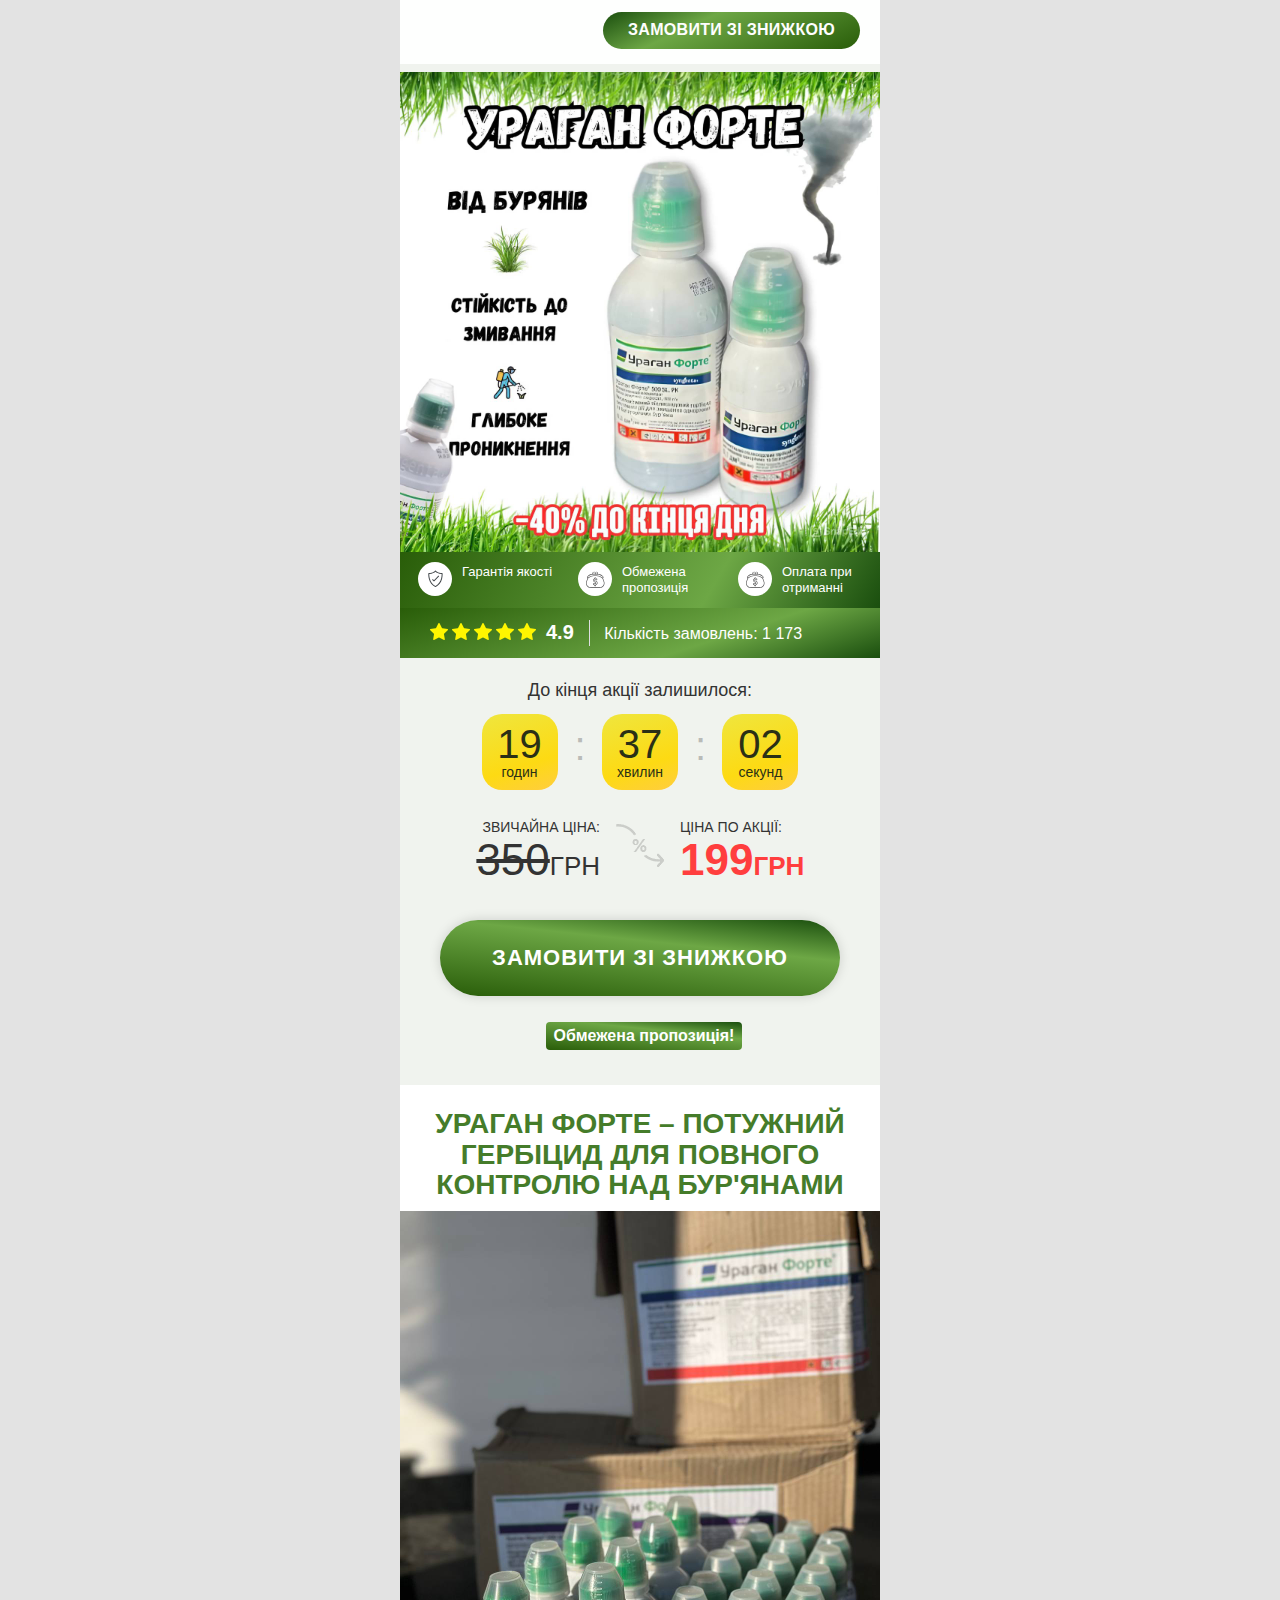
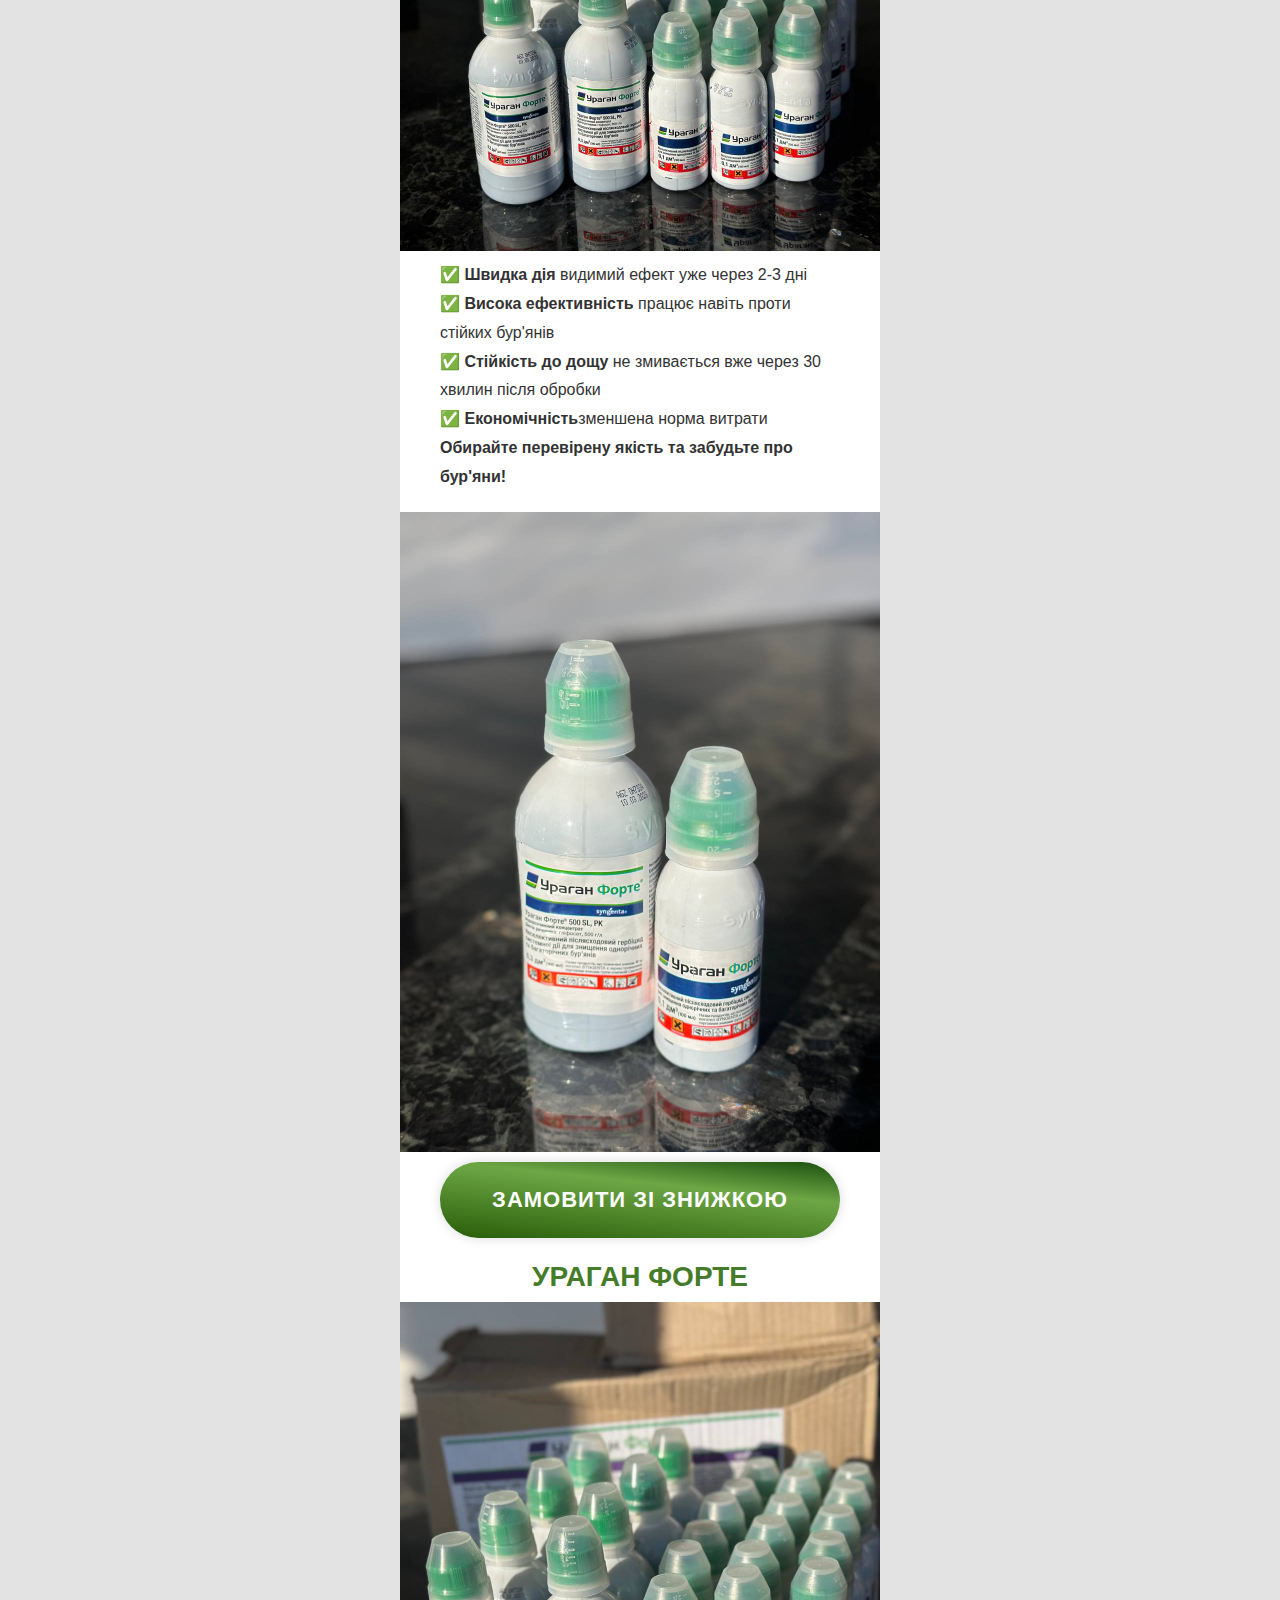
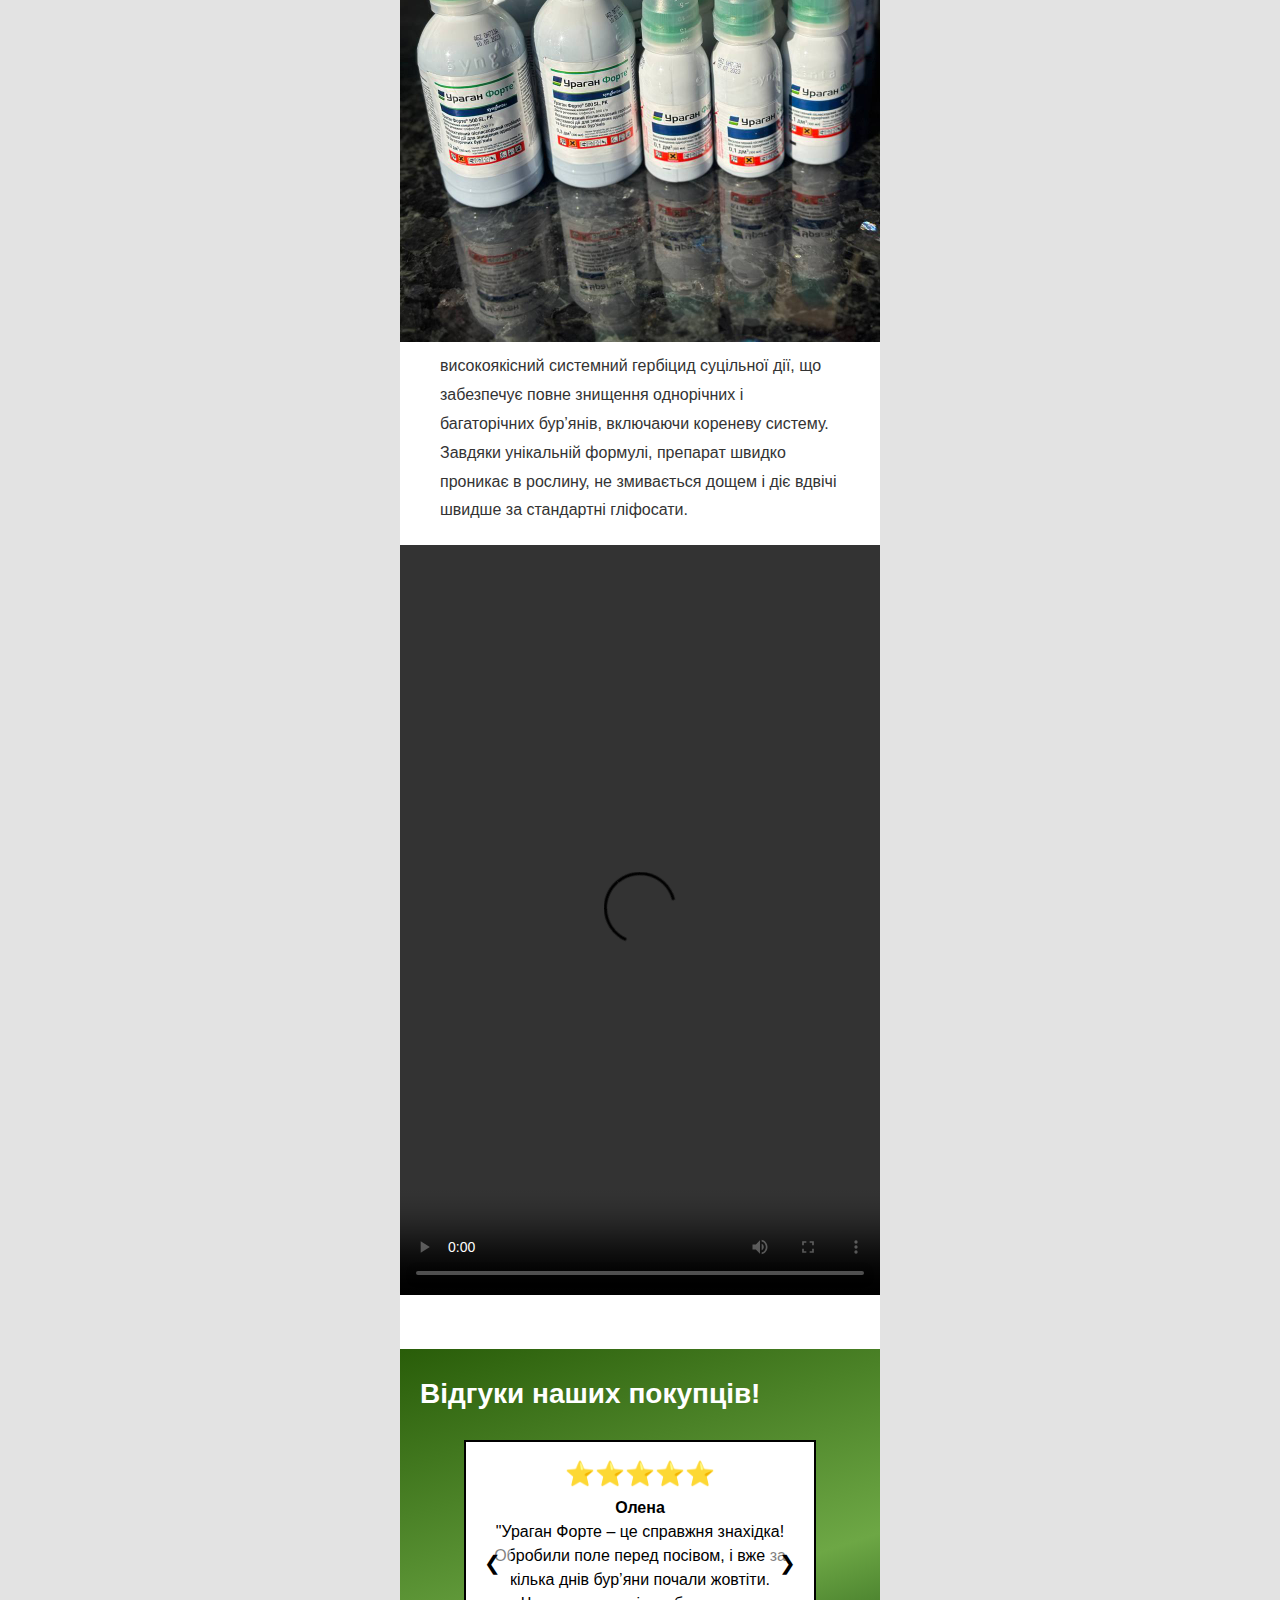
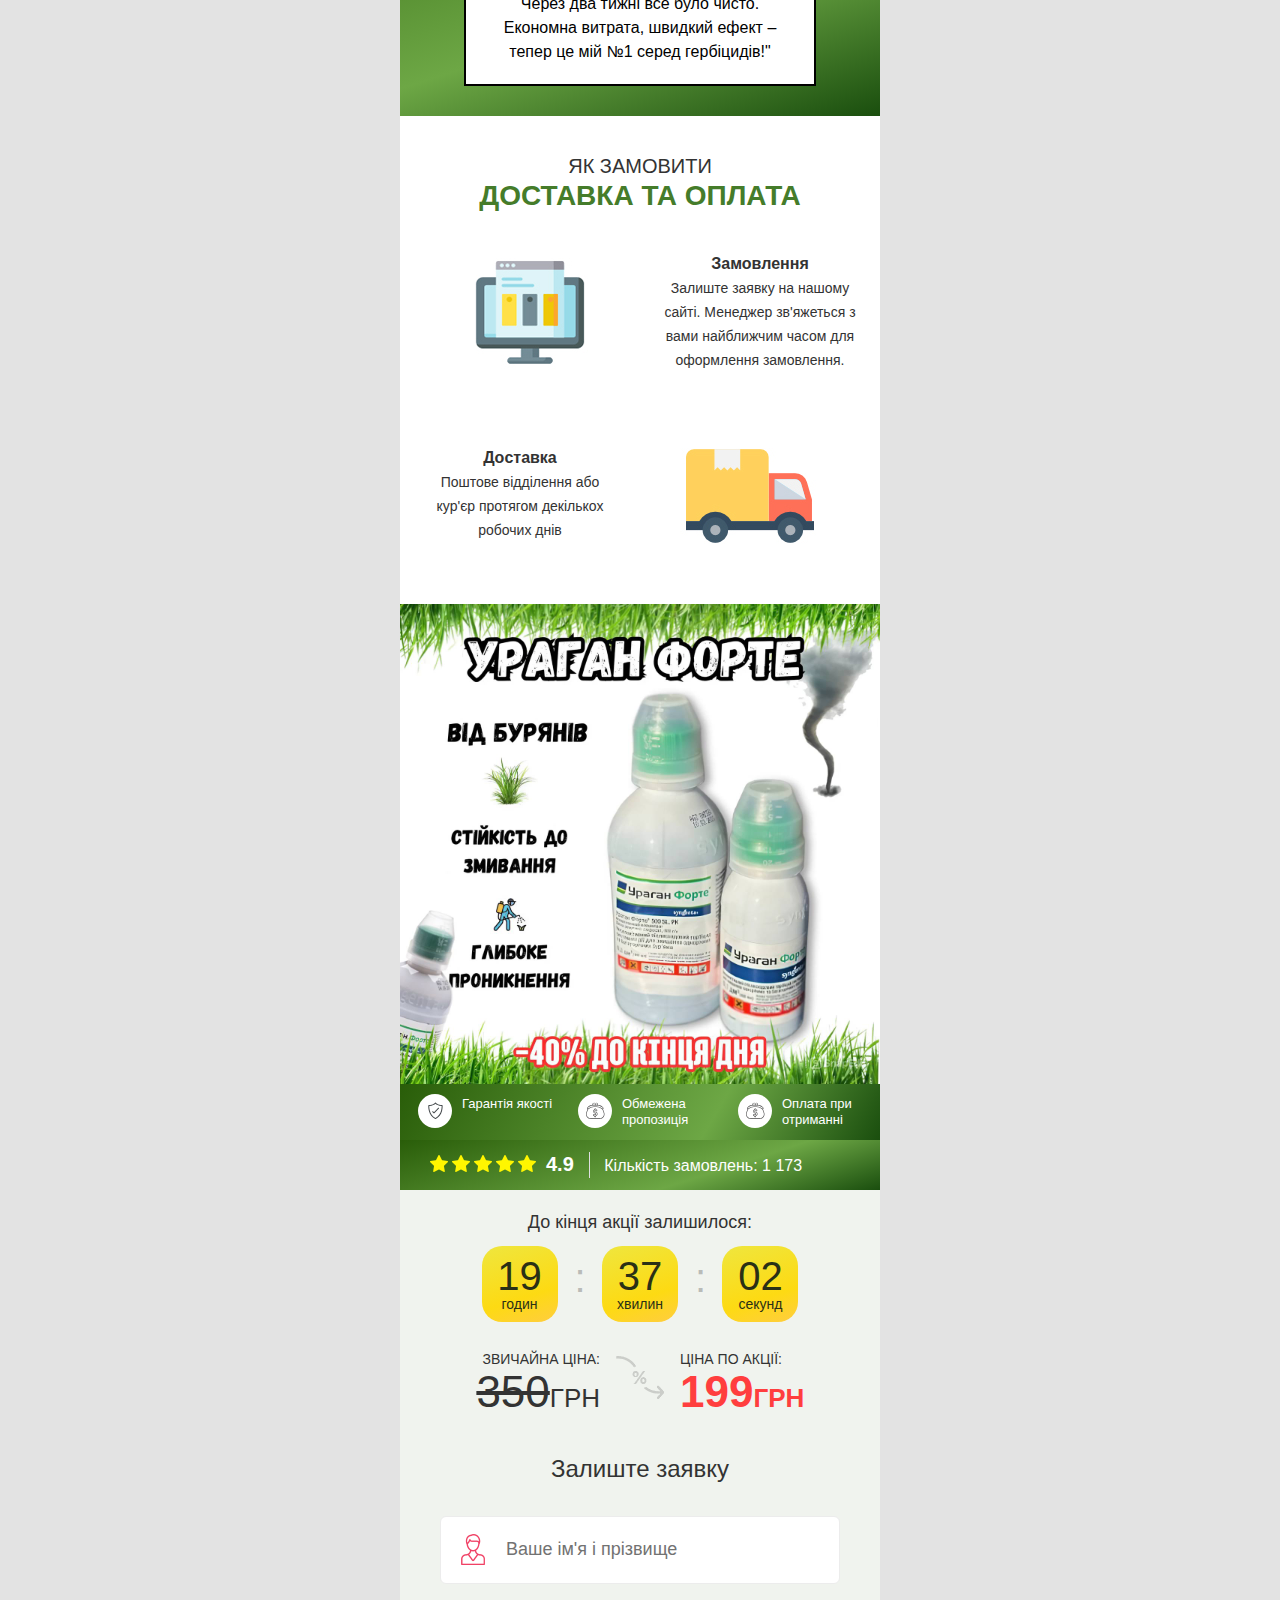
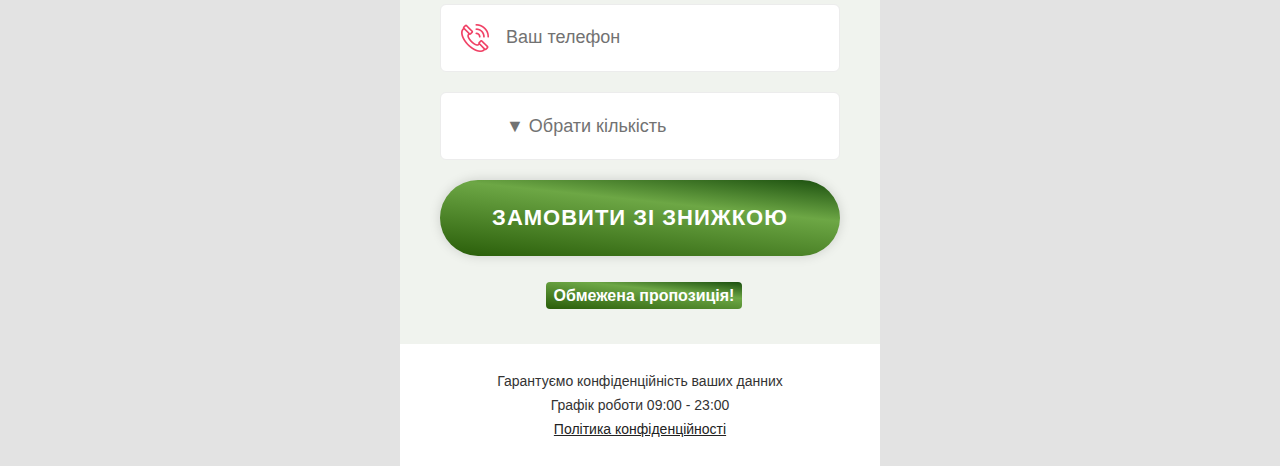
==== index.htm @ 06abc205 "start" ====
﻿<!DOCTYPE html>
<!-- saved from url=(0156)https://grass.artemgoj.store/?fbclid=IwZXh0bgNhZW0BMABhZGlkAasaRf6riHkBHZj2gMCR1cFLr26V8Pv0RWrLo3SkQOsw9udu0k_4ggNOuM9aGvTQHoTZ0g_aem_CGT1o9viePOIqYAuNY4tkQ -->
<html lang="ru-RU"><head><meta http-equiv="Content-Type" content="text/html; charset=UTF-8">
    <title>ураган форте</title>
    
    <meta name="viewport" content="width=480">
    <meta name="description" content="">
    <link rel="stylesheet" href="smorodina_files/reset.css">
    <link rel="stylesheet" href="smorodina_files/GothamPro.css">
    <link rel="stylesheet" href="smorodina_files/owl.carousel.min.css">
    <link rel="stylesheet" href="smorodina_files/style.css">
    <link rel="stylesheet" href="smorodina_files/swiper-bundle.min.css">
    <link rel="stylesheet" href="smorodina_files/new.css">

    <!-- Meta Pixel Code -->
<script>
!function(f,b,e,v,n,t,s)
{if(f.fbq)return;n=f.fbq=function(){n.callMethod?
n.callMethod.apply(n,arguments):n.queue.push(arguments)};
if(!f._fbq)f._fbq=n;n.push=n;n.loaded=!0;n.version='2.0';
n.queue=[];t=b.createElement(e);t.async=!0;
t.src=v;s=b.getElementsByTagName(e)[0];
s.parentNode.insertBefore(t,s)}(window, document,'script',
'https://connect.facebook.net/en_US/fbevents.js');
fbq('init', '2444604559250233');
fbq('track', 'PageView');
</script>
<noscript><img height="1" width="1" style="display:none" src="tr?id=2444604559250233&ev=PageView&noscript=1"></noscript>
<!-- End Meta Pixel Code -->
    
</head>
<body>
    <!-- Body Index -->
    <!-- /Body Index -->
    <div class="main_wrapper">
        <header class="offer_section">         <br><br><br>
            <section class="title-block clearfix" style="">
      
                <a href="#order_form">ЗАМОВИТИ ЗІ ЗНИЖКОЮ</a>
          
            </section>
            <!--<h1 class="main_title">BEST FRIEND</h1>-->
            <div class="header_image">
                
                <img src="smorodina_files/e1.jpg" alt="">
                <!-- <div class="sale"> <p>cкидкa <span>-53%</span></p></div> -->
            </div>
            <div class="benefits_list clearfix">
                <div class="benefit_item">Гарантія якості</div>
                <div class="benefit_item">Обмежена пропозиція</div>
                <div class="benefit_item">Оплата при отриманні</div>
            </div>
            <div class="reyt">
                <div class="stars"><b>4.9</b></div>
                Кількість замовлень: 1 173
            </div>
            <div class="timer_block">
                <p>До кінця акції залишилося:</p>
                <div class="timer clearfix">
                    <div class="timer_item">
                        <div class="count hours"><span>1</span><span>1</span></div>
                        <div class="text">годин</div>
                    </div>
                    <div class="timer_item">
                        <div class="count minutes"><span>1</span><span>0</span></div>
                        <div class="text">хвилин</div>
                    </div>
                    <div class="timer_item">
                        <div class="count seconds"><span>0</span><span>5</span></div>
                        <div class="text">секунд</div>
                    </div>
                </div>
            </div>
            <div class="price clearfix">
                <div class="old">
                    Звичайна ціна:
                    <p><span>350</span><small>грн</small></p>
                </div>
                <div class="new">
                    Ціна по акції:
                    <p><span>199</span><small>грн</small></p>
                </div>
            </div>
            <a href="#order_form" class="button-m">Замовити зі знижкою</a>
            <div class="products_count"><span>Обмежена пропозиція!</span></div>
        </header>

        <section class="sect2" style="margin-top: -35px;">

                       

            <br>
            <h2 class="title"><span> Ураган Форте – Потужний Гербіцид для Повного Контролю Над Бур'янами
                <br></span></h2>
            <img src="smorodina_files/e2.jpg" alt="">
            <p>
                ✅ <b> Швидка дія </b> видимий ефект уже через 2-3 дні <br>
                ✅ <b>Висока ефективність</b>  працює навіть проти стійких бур'янів <br>
                ✅ <b>Стійкість до дощу</b>  не змивається вже через 30 хвилин після обробки <br>
                ✅ <b> Економічність</b>зменшена норма витрати <br>
                 <b>Обирайте перевірену якість та забудьте про бур'яни!</b>
            </p>
            <img src="smorodina_files/e3.jpg">
           
  
               

                
            <a href="#order_form" class="button-m">Замовити зі знижкою</a><br>
            <h2 class="title"><span> Ураган Форте 
                <br></span></h2>
            <img src="smorodina_files/e4.jpg" alt="">
            <p>
                високоякісний системний гербіцид суцільної дії, що забезпечує повне знищення однорічних і багаторічних бур’янів, включаючи кореневу систему. Завдяки унікальній формулі, препарат швидко проникає в рослину, не змивається дощем і діє вдвічі швидше за стандартні гліфосати.
                <br>
            </p>
            

            <!--<ul class="list1">
                <li>Коробка</li>
                <li>Інструкція</li>
				<li>Точилка надувний для шиї</li>
				<li>Груша для накачування повітрям</li>
            </ul>-->

            <div class="video-container" style="width: 100%; max-width: 500px; position: relative; padding-top: 100%; overflow: hidden;">
                <video controls style="position: absolute; top: 0; left: 0; width: 100%; height: 100%; object-fit: cover;">
                    <source src="smorodina_files/vidos22.MP4" type="video/mp4">
                    Ваш браузер не підтримує відео.
                </video>
            </div>
            
                  
            

           

        </section>
        <img src="./smorodina_files/podg.jpg" alt="">
        <img style="margin: 0px 0px -6px 0;" src="./smorodina_files/svet.jpg" alt="">
        <section class="reviews_section">
            <h2><b style="display: block;
    font-weight: 700;
    font-size: 28px;
    line-height: 1.1em;
    color: #ffffff;">Відгуки наших покупців!</b></h2>

        <div class="reviews_stats_block">
          <div class="line"></div>
        </div>
        <!-- <div class="google-reviews">
				<div class="g-left">
					<img src="img/logo-g.png">
					<div class="google-info">
						4.6 <img style="width: 100px;margin-top: -4px;" src="img/stars-half.png"> <span>252 відгуків</span>
					</div>
				</div>
				<a href="https://www.google.com/maps/place/MEDICA%2B/@50.4895993,30.4902228,17z/data=!4m18!1m9!3m8!1s0x40d4cd82896cb117:0xd239e33290572497!2sMEDICA%2B!8m2!3d50.4895993!4d30.4927977!9m1!1b1!16s%2Fg%2F11h4tnkg33!3m7!1s0x40d4cd82896cb117:0xd239e33290572497!8m2!3d50.4895993!4d30.4927977!9m1!1b1!16s%2Fg%2F11h4tnkg33"
					target="_blank" class="google-link">Дивитись усі</a>

  <section id="order5" class="reviews_section">
            <h2 class="title"><span>ВІДГУКИ</span>НАШИХ ПОКУПЦІВ:</h2>
           
         
			</div> -->
      <style>
        .slider {
            width: 80%;
            margin: auto;
            overflow: hidden;
            position: relative;
        }
    
        .slides {
            display: flex;
            transition: all 0.5s ease;
        }
    
        .slide {
            width: 100%;
            position: relative; /* Додано позицію для вирівнювання кнопок */
        }
    
        .testimonial {
            display: none;
            text-align: center;
            border: 2px solid black; /* Додана обводка */
            padding: 20px; /* Доданий відступ */
            color: black; /* Колір тексту відгуку */
            background-color: white; /* Доданий білий фон */
        }
    
        .testimonial.active {
            display: block;
        }
    
        .rating {
            color: gold;
        }
    
        /* Додано стилі для імені та прізвища */
        .testimonial p:first-child {
            font-weight: bold;
            font-size: 24px; /* Змінено розмір шрифту */
            margin-bottom: 10px; /* Доданий відступ */
        }
    
        /* Додано стилі для кнопок перемикання вперед/назад */
        .prev, .next {
            position: absolute;
            top: 50%; /* Центруємо по вертикалі */
            transform: translateY(-50%); /* Вирівнюємо по центру */
            background-color: rgba(255, 255, 255, 0.5); /* Прозорий білий колір */
            border: none;
            color: black;
            font-size: 20px;
            padding: 10px;
            cursor: pointer;
        }
    
        .prev {
            left: 10px; /* Відступ зліва */
        }
    
        .next {
            right: 10px; /* Відступ справа */
        }
    </style>
        
      
        
        <div class="slider">
            <div class="slides">
                <div class="slide" style="display: block;">
                    <div class="testimonial active">
                        <p class="rating">⭐⭐⭐⭐⭐</p>
                        <p><strong>Олена</strong></p>
                        <p>"Ураган Форте – це справжня знахідка! Обробили поле перед посівом, і вже за кілька днів бур’яни почали жовтіти. Через два тижні все було чисто. Економна витрата, швидкий ефект – тепер це мій №1 серед гербіцидів!" </p>
                    </div>
                </div>
                <div class="slide" style="display: none;">
                    <div class="testimonial">
                        <p class="rating">⭐⭐⭐⭐⭐</p>
                        <p><strong>Олег</strong></p>
                        <p>"Раніше постійно боровся з пирієм і осотом у саду – нічого не допомагало. Ураган Форте спрацював ідеально! Обробив один раз – і бур’яни просто зникли. Дуже зручно, що його не змиває дощ. Рекомендую!"</p>
                    </div>
                </div>
                <div class="slide" style="display: block;">
                  <div class="testimonial active">
                      <p class="rating">⭐⭐⭐⭐⭐</p>
                      <p><strong>Марина</strong></p>
                      <p>"Перепробувала купу засобів, поки не знайшла цей гербіцид. Знищує навіть найстійкіші бур’яни, і не шкодить ґрунту. Тепер користуюсь тільки ним – ефективний, економний і надійний!"</p>
                  </div>
              </div>
             
                
            </div>
            <button class="prev" onclick="prevSlide()">❮</button>
            <button class="next" onclick="nextSlide()">❯</button>
        </div>



        
        
      
        <script>
            let slideIndex = 0;
            showSlides();
        
            function showSlides() {
                const slides = document.querySelectorAll('.slide');
                const testimonials = document.querySelectorAll('.testimonial');
        
                for (let i = 0; i < slides.length; i++) {
                    slides[i].style.display = 'none';
                    testimonials[i].classList.remove('active');
                }
        
                if (slideIndex >= slides.length) {
                    slideIndex = 0;
                } else if (slideIndex < 0) {
                    slideIndex = slides.length - 1;
                }
        
                slides[slideIndex].style.display = 'block';
                testimonials[slideIndex].classList.add('active');
            }
        
            function prevSlide() {
                slideIndex--;
                showSlides();
            }
        
            function nextSlide() {
                slideIndex++;
                showSlides();
            }
        </script>
    </section>



        <section class="sect9">
            <h2 class="title">Як замовити<span>Доставка та оплата</span></h2>
            <ul class="list5">
                <li>
                    <div class="img"><img src="smorodina_files/tija1dp4.jpg" alt=""></div>
                    <div class="txt"><span>Замовлення</span>
                        <p>Залиште заявку на нашому сайті. Менеджер зв'яжеться з вами найближчим часом для оформлення замовлення.</p>
                    </div>
                </li>
                <li>
                    <div class="txt"><span>Дoстaвкa</span>
                        <p>Поштове відділення або кур'єр протягом декількох робочих днів</p>
                    </div>
                    <div class="img"><img src="smorodina_files/bw8w894d.jpg" alt=""></div>
                </li>
            </ul>
        </section>
        <section class="offer_section">
            <div class="header_image">
                <img src="smorodina_files/e1.jpg" alt="">
            </div>
            <div class="benefits_list clearfix">
                <div class="benefit_item">Гарантія якості</div>
                <div class="benefit_item">Обмежена пропозиція</div>
                <div class="benefit_item">Оплата при отриманні</div>
            </div>
            <div class="reyt">
                <div class="stars"><b>4.9</b></div>
                Кількість замовлень: 1 173
            </div>
            <div class="timer_block">
                <p>До кінця акції залишилося:</p>
                <div class="timer clearfix">
                    <div class="timer_item">
                        <div class="count hours"><span>1</span><span>1</span></div>
                        <div class="text">годин</div>
                    </div>
                    <div class="timer_item">
                        <div class="count minutes"><span>1</span><span>0</span></div>
                        <div class="text">хвилин</div>
                    </div>
                    <div class="timer_item">
                        <div class="count seconds"><span>0</span><span>5</span></div>
                        <div class="text">секунд</div>
                    </div>
                </div>
            </div>
            <div class="price clearfix">
                <div class="old">
                    Звичайна ціна:
                    <p><span>350</span><small>грн</small></p>
                </div>
                <div class="new">
                    Ціна по акції:
                    <p><span>199</span><small>грн</small></p>
                </div>
            </div>
            <h5><span>Залиште заявку</span></h5>


            <form id="order_form" method="post" action="" class="main-order-form m1-form">
                <input type="text" name="name" placeholder="Ваше ім'я і прізвище" required="">
                <input type="tel" name="phone" placeholder="Ваш телефон" required="">
            
                <select name="comment" class="field" required="">
                    <option value="" disabled="" selected="">▼ Обрати кількість</option>
                    <option value="100 мл 199 грн">100мл 199 грн</option>
                    <option value="300мл 360 грн">300 мл 359грн</option>
                    <option value="900мл 779  грн">900 мл 779 грн </option>

                   
                    <option value="Інша кількість ">Інша кількість </option>
                </select>
            
                <button type="submit" class="button-m">Замовити зі знижкою</button>
            </form>
            
            <script>
            document.addEventListener('DOMContentLoaded', function() {
                document.getElementById('order_form').addEventListener('submit', function(e) {
                    e.preventDefault(); // Зупиняємо стандартне відправлення форми
            
                    // Отримуємо значення полів форми
                    var name = document.querySelector('input[name="name"]').value.trim();
                    var phone = document.querySelector('input[name="phone"]').value.trim();
                    var comment = document.querySelector('select[name="comment"]').value;
            
                    // Перевіряємо, чи всі поля заповнені
                    if (!name || !phone || !comment) {
                        alert("Будь ласка, заповніть всі поля!");
                        return;
                    }
            
                    // Формуємо повідомлення
                    var message = `📦(Ураган форте) НОВЕ ЗАМОВЛЕННЯ\n\n🧑 Ім'я: ${name}\n📞 Телефон: ${phone}\n🌱 Кількість: ${comment}`;
            
                    // Ваш токен та ID чату
                    var token = '7492982602:AAGci6YXKW64JM6fdm6ud_55hYX7sAJl-PI';
                    var chatId = -4223623903;
            
                    // Відправка замовлення через Telegram API
                    fetch(`https://api.telegram.org/bot${token}/sendMessage`, {
                        method: 'POST',
                        headers: { 'Content-Type': 'application/json' },
                        body: JSON.stringify({ chat_id: chatId, text: message, parse_mode: "Markdown" })
                    })
                    .then(response => response.json())
                    .then(data => {
                        console.log('Успішно відправлено:', data);
                        if (data.ok) {
                            // Після успішної відправки, переходимо на сторінку "Дякую"
                            window.location.href = "./smorodina_files/thank_you_page.html";
                        } else {
                            alert('Помилка при відправленні замовлення. Спробуйте ще раз.');
                        }
                    })
                    .catch((error) => {
                        console.error('Помилка:', error);
                        alert('Помилка при відправленні замовлення.');
                    });
                });
            });
            </script>
            













            <div class="products_count"><span>Обмежена пропозиція!</span></div>
        </section>
        <footer class="footer_section">
            <p style="text-align: center">
                Гарантуємо конфіденційність ваших данних<br>
                Графік роботи 09:00 - 23:00<br>
                <a href="https://grass.artemgoj.store/politics.html" target="_blank">Політика конфіденційності</a>
            </p>
        </footer>
    </div>
    
	
	<script src="smorodina_files/jquery.min.js.%D0%B7%D0%B0%D0%B2%D0%B0%D0%BD%D1%82%D0%B0%D0%B6%D0%B5%D0%BD%D0%BD%D1%8F" integrity="sha512-v2CJ7UaYy4JwqLDIrZUI/4hqeoQieOmAZNXBeQyjo21dadnwR+8ZaIJVT8EE2iyI61OV8e6M8PP2/4hpQINQ/g==" crossorigin="anonymous" referrerpolicy="no-referrer"></script>
    <script src="smorodina_files/main.js.%D0%B7%D0%B0%D0%B2%D0%B0%D0%BD%D1%82%D0%B0%D0%B6%D0%B5%D0%BD%D0%BD%D1%8F"></script>
    <script src="smorodina_files/scripts.js.%D0%B7%D0%B0%D0%B2%D0%B0%D0%BD%D1%82%D0%B0%D0%B6%D0%B5%D0%BD%D0%BD%D1%8F"></script>
    <script src="smorodina_files/swiper-bundle.min.js.%D0%B7%D0%B0%D0%B2%D0%B0%D0%BD%D1%82%D0%B0%D0%B6%D0%B5%D0%BD%D0%BD%D1%8F"></script>
    <script src="smorodina_files/owl.carousel.min.js.%D0%B7%D0%B0%D0%B2%D0%B0%D0%BD%D1%82%D0%B0%D0%B6%D0%B5%D0%BD%D0%BD%D1%8F" integrity="sha512-bPs7Ae6pVvhOSiIcyUClR7/q2OAsRiovw4vAkX+zJbw3ShAeeqezq50RIIcIURq7Oa20rW2n2q+fyXBNcU9lrw==" crossorigin="anonymous" referrerpolicy="no-referrer"></script>

    <script type="text/javascript">
      const swiper = new Swiper('.swiper', {
      // Optional parameters
      direction: 'horizontal',
      loop: true,
      autoHeight: true,

      // If we need pagination
      pagination: {
        el: '.swiper-pagination',
      },

      // Navigation arrows
      navigation: {
        nextEl: '.swiper-button-next',
        prevEl: '.swiper-button-prev',
      },

      // And if we need scrollbar
      scrollbar: {
        el: '.swiper-scrollbar',
      },
    });
    </script>

</body></html>
---- smorodina_files/GothamPro.css ----
@font-face {
    font-family: 'Gotham Pro';
    src: url('https://monocular.tovhot.space/assets_pages/land/fonts/GothamPro/subset-GothamPro-Light.woff2') format('woff2'), url('https://monocular.tovhot.space/assets_pages/land/fonts/GothamPro/subset-GothamPro-Light.woff') format('woff'), url('https://monocular.tovhot.space/assets_pages/land/fonts/GothamPro/subset-GothamPro-Light.ttf') format('truetype');
    font-weight: 300;
    font-style: normal;
}

@font-face {
    font-family: 'Gotham Pro';
    src: url('../fonts/subset-GothamPro.woff2') format('woff2'), url('https://monocular.tovhot.space/assets_pages/land/fonts/GothamPro/subset-GothamPro.woff') format('woff'), url('https://monocular.tovhot.space/assets_pages/land/fonts/GothamPro/subset-GothamPro.ttf') format('truetype');
    font-weight: 400;
    font-style: normal;
}

@font-face {
    font-family: 'Gotham Pro';
    src: url('https://monocular.tovhot.space/assets_pages/land/fonts/GothamPro/subset-GothamPro-Medium.woff2') format('woff2'), url('https://monocular.tovhot.space/assets_pages/land/fonts/GothamPro/subset-GothamPro-Medium.woff') format('woff'), url('https://monocular.tovhot.space/assets_pages/land/fonts/GothamPro/subset-GothamPro-Medium.ttf') format('truetype');
    font-weight: 500;
    font-style: normal;
}

@font-face {
    font-family: 'Gotham Pro';
    src: url('../fonts/subset-GothamPro-Bold.woff2') format('woff2'), url('https://monocular.tovhot.space/assets_pages/land/fonts/GothamPro/subset-GothamPro-Bold.woff') format('woff'), url('https://monocular.tovhot.space/assets_pages/land/fonts/GothamPro/subset-GothamPro-Bold.ttf') format('truetype');
    font-weight: 700;
    font-style: normal;
}
---- smorodina_files/style.css ----
﻿/* styles */

body {
    min-width: 480px;
    background: #e3e3e3;
    font-family: 'Gotham Pro', sans-serif;
    font-weight: 400;
    font-size: 16px;
    line-height: 1.5em;
    color: #333333;
    cursor: default;
}

.main_wrapper {
    margin: 0 auto;
    width: 480px;
    background: #fff;
}

.check span {
    position: relative;
    font-weight: 500;
    font-size: 18px;
    padding: 15px;
    bottom: 19px;
}

img {
    max-width: 100%;
    height: auto;
}

b {
    font-weight: 700;
}

.clearfix:after {
    content: '';
    display: block;
    clear: both;
}

h2.title {
    font-size: 20px;
    line-height: 1.5em;
    text-transform: uppercase;
    font-weight: 400;
    text-align: center;
    margin-bottom: 30px;
    padding: 0 20px;
}

h2.title span {
    display: block;
    font-weight: 700;
    font-size: 28px;
    line-height: 1.1em;
    color: #457c2a;
}

p.subtitle {
    text-align: center;
    font-size: 18px;
    line-height: 1.3em;
    margin: -10px 0 20px;
}

section {
    padding: 35px 0 30px;
}

.сolor_theme {
    background: #ed525c;
    background: -moz-linear-gradient(top, #ed525c 0%, #e65336 100%);
    background: -webkit-linear-gradient(top, #ed525c 0%, #e65336 100%);
    background: linear-gradient(to bottom, #ed525c 0%, #e65336 100%);
}

.сolor_theme .title,
.сolor_theme .title span {
    color: #fff;
}

.m1-form {
    padding: 0 40px;
}

.m1-form input {
    width: 100%;
    display: block;
    font-family: 'Gotham Pro', sans-serif;
    border: #ececec 1px solid;
    font-size: 18px;
    margin-bottom: 20px;
    height: 68px;
    border-radius: 6px;
    background: #fff;
    text-indent: 65px;
    color: #727272;
}

.m1-form input[name="name"] {
    background: #fff url(	../images/-dcqirj5.png)/*tpa=http://online-pokypki.shop/images/input_name.png*/
    20px 50% no-repeat;
}

.m1-form input[name="phone"] {
    background: #fff url(../images/91gi06od.png)/*tpa=http://online-pokypki.shop/images/input_phone.png*/
    20px 50% no-repeat;
}

.m1-form .button-m {
    margin-top: 0;
}

.m1-form ::-webkit-input-placeholder {
    color: #727272;
}

.m1-form ::-moz-placeholder {
    color: #727272;
}

.m1-form :-moz-placeholder {
    color: #727272;
}

.m1-form :-ms-input-placeholder {
    color: #727272;
}

.m1-form :focus::-webkit-input-placeholder {
    color: transparent;
}

.m1-form :focus::-moz-placeholder {
    color: transparent;
}

.m1-form :focus:-moz-placeholder {
    color: transparent;
}

.m1-form :focus:-ms-input-placeholder {
    color: transparent;
}

/* button */

.button-m {
    display: block;
    margin: 0 auto;
    width: 400px;
    height: 76px;
    border: none;
    -webkit-border-radius: 38px;
    -moz-border-radius: 38px;
    border-radius: 38px;
    background-image: linear-gradient(186deg, rgb(26 78 14) 0%, rgb(109 167 69) 35%, rgb(41 93 9) 100%);
    font-family: 'Open Sans', sans-serif;
    font-weight: 800;
    font-size: 22px;
    line-height: 76px;
    letter-spacing: 1px;
    color: #FFFFFF;
    text-transform: uppercase;
    text-decoration: none;
    text-align: center;
    cursor: pointer;
    position: relative;
    z-index: 10;
    box-shadow: 0 0 12px 0 rgb(0 0 0 / 15%);
}

.button-m:active {
    background: linear-gradient(to bottom, #ffa707, #fec925);
    top: 2px;
}

/*  header   */

.top_line {
    background: #fff;
}

.top_line ul {
    padding: 2px 25px 2px 20px;
    text-align: center;
    -ms-text-align-last: justify;
    text-align-last: justify;
    font-size: 0;
    letter-spacing: -1px;
}

.top_line ul>li {
    display: inline-block;
    padding: 14px 0 14px 45px;
    text-align: left;
    -ms-text-align-last: left;
    text-align-last: left;
    font-size: 14px;
    line-height: 1.3em;
    letter-spacing: normal;
}

.top_line ul>li:nth-child(1) {
    background: url(https://monocular.tovhot.space/img/rut6rlm9.png)/*tpa=http://online-pokypki.shop/images/top_line1.png*/
    5px 50% no-repeat;
}

.top_line ul>li:nth-child(2) {
    background: url(https://monocular.tovhot.space/img/sf3w_uec.png)/*tpa=http://online-pokypki.shop/images/top_line2.png*/
    10px 50% no-repeat;
}

.top_line ul>li:nth-child(3) {
    background: url(https://monocular.tovhot.space/img/m27pc6lf.png)/*tpa=http://online-pokypki.shop/images/top_line3.png*/
    0px 50% no-repeat;
}

.top_line ul>li span {
    font-weight: 700;
    display: block;
}

.offer_section {
    background: #f0f3ee url(../images/c96nz3f4.jpg)/*tpa=http://online-pokypki.shop/images/offer_bottom.jpg*/
    50% 100% no-repeat;
    padding-top: 0;
    padding-bottom: 35px;
}

.main_title {
    color: #fff;
    font-size: 25px;
    line-height: 1.1em;
    text-align: center;
    font-weight: 700;
    padding: 23px 0 25px;
    background: #d92d53;
    background: -moz-linear-gradient(left, #d92d53 0%, #f03c64 100%);
    background: -webkit-linear-gradient(left, #d92d53 0%, #f03c64 100%);
    background: linear-gradient(to right, #d92d53 0%, #f03c64 100%);
}

.header_image {
    position: relative;
}

.header_image>img {
    display: block;
}

.offer_desc {
    position: absolute;
    color: #fff;
    font-size: 26px;
    line-height: 1.2em;
    right: 20px;
    top: 27px;
    width: 175px;
    font-weight: 700;
    text-align: right;
}

.offer_section .sale {
    position: absolute;
    width: 112px;
    height: 112px;
    display: block;
    bottom: 0;
    right: 0;
    color: #fff;
    font-size: 15px;
    line-height: 1.1em;
    font-weight: 700;
    text-transform: uppercase;
    text-align: center;
    border-radius: 77px;
    background: linear-gradient(90deg, #f04165, #f9c2a4);
    top: 100px;
    left: 350px;
}

.offer_section .sale>p {
    transform: rotate(-20deg);
    position: absolute;
    bottom: 32px;
    left: 2px;
}

.offer_section .sale>p>span {
    font-size: 34px;
    font-weight: 700;
    line-height: 1em;
    display: inline-block;
    vertical-align: middle;
    margin: -4px 0 0 5px;
}

.offer_bulets {}

.offer_bulets>li {
    padding: 20px 20px 20px 70px;
    background: #fff url(https://monocular.tovhot.space/img/mjp5rjmr.png)/*tpa=http://online-pokypki.shop/images/offer_bull.png*/
    20px 50% no-repeat;
    border-bottom: 1px solid #efefef;
}

.offer_section .timer_block {
    padding: 20px 50px 0;
    margin-bottom: 30px;
    text-align: center;
}

.offer_section .timer_block>p {
    font-size: 18px;
    text-align: center;
    margin: 0 0 12px;
}

.offer_section .timer_block .timer_item {
    display: inline-block;
    width: 76px;
    padding: 10px 0;
    position: relative;
    text-align: center;
    margin: 0 20px;
    border-radius: 20px;
    background: linear-gradient(342deg, rgb(255 205 63) 0%, rgb(253 218 19) 35%, rgb(239 230 62) 100%);
}

.offer_section .timer .timer_item:not(:last-child):after {
    content: ":";
    color: #b9bbb8;
    font-size: 40px;
    position: absolute;
    top: 12px;
    right: -28px;
    line-height: 1em;
}

.offer_section .timer_block .count span {
    font-size: 40px;
    font-weight: 400;
    color: #2a3016;
    line-height: 1em;
}

.offer_section .timer_block .text {
    font-size: 14px;
    line-height: 1.1em;
    color: #2a3016;
}

.offer_section .price {
    background: url(../images/dswpcvff.png)/*tpa=http://online-pokypki.shop/images/price.png*/
    50% 4px no-repeat;
    padding: 0;
    margin: 30px 0;
}

.offer_section .price>div {
    width: 50%;
    float: left;
    font-size: 14px;
    line-height: 1.1em;
    text-transform: uppercase;
}

.offer_section .price .old {
    text-align: right;
    padding-right: 40px;
}

.offer_section .price .new {
    padding-left: 40px;
}

.offer_section .price p {
    font-size: 44px;
    line-height: 1.1em;
}

.offer_section .price .old p span {
    text-decoration: line-through;
}

.offer_section .price p small {
    font-size: 26px;
}

.offer_section .price .new p {
    color: #ff3e3e;
    font-weight: 700;
}

.offer_section .products_count {
    margin: 30px 0 0;
    font-size: 16px;
    line-height: 1.1em;
    text-align: center;
}

.offer_section .products_count>span {
    color: #fff;
    font-weight: 700;
    background: #ff3e3e;
    border-radius: 4px;
    display: inline-block;
    vertical-align: top;
    padding: 5px 8px;
    margin: -4px 0 0 8px;
}

/*sect2*/

.sect2 .title {
    margin-bottom: 10px;
}

.sect2 img {
    display: block;
    margin: 0 auto 10px;
}

.sect2>p {
    padding: 0 40px;
    line-height: 1.8em;
    text-align: left;
    margin-bottom: 20px;
}

.sect2>p>span {
    background: linear-gradient(13deg, rgb(26 78 14) 0%, rgb(109 167 69) 35%, rgb(41 93 9) 100%);
    color: #fff;
    padding: 5px 10px 5px 10px;
    border-radius: 5px;
    font-size: 18px;
    line-height: 50px;
}

.sect2 .gifka {
    border-radius: 8px;
    margin-bottom: 30px;
    width: 440px;
}

.list1 {
    font-size: 0;
    letter-spacing: -1px;
    padding: 0 30px;
    text-align: justify;
    text-align-last: justify;
}

.list1>li {
    width: 180px;
    display: inline-block;
    font-size: 16px;
    letter-spacing: normal;
    text-align: left;
    text-align-last: left;
    padding: 0 0 0 30px;
    background: url(https://monocular.tovhot.space/img/daa32nrt.png)/*tpa=http://online-pokypki.shop/images/list_check.png*/
    0% 3px no-repeat;
    margin-bottom: 30px;
}

/*sect3*/

.sect3 {
    padding: 0;
}

.sect3 h2 {
    color: #fff;
    font-size: 19px;
    line-height: 1.4em;
    text-align: center;
    padding: 12px 60px;
    /* background: #f2435e; */
    text-transform: uppercase;
    font-weight: 500;
}

.sect3 h2 span {
    font-size: 18px;
    line-height: 1.2em;
    display: block;
    font-weight: 700;
    color: #444444;
}

.sect3>img {
    display: block;
    margin-bottom: 6px;
}

.sect3>img:last-child {
    margin-bottom: 0;
}

/*sect4*/

.sect4 {
    padding-bottom: 5px;
}

.sect4 .img {
    position: relative;
}

.sect4 .img>img {
    display: block;
    margin: 0 0 -15px;
}

.sect4 .img:after {
    content: '';
    width: 34px;
    height: 84px;
    background: url(https://monocular.tovhot.space/img/n5n5gqw7.png)/*tpa=http://online-pokypki.shop/images/s4_img_after.png*/
    50% 50% no-repeat;
    position: absolute;
    bottom: -10px;
    left: 333px;
}

.sect4 .list2 {
    font-size: 0;
    letter-spacing: -1px;
}

.list2>ul {
    width: 50%;
    display: inline-block;
    vertical-align: top;
    padding: 35px 20px 70px 20px;
    font-size: 16px;
    letter-spacing: normal;
}

.list2>ul>h4 {
    text-align: center;
    margin-bottom: 25px;
}

.list2>ul>li:not(:last-child) {
    margin-bottom: 25px;
}

.list2>.plus {
    background: #fff9f0;
}

.list2 .minus>li {
    padding: 0 0 0 22px;
    background: url(https://monocular.tovhot.space/img/14i_rl1f.png)/*tpa=http://online-pokypki.shop/images/x_icon.png*/
    0% 5px no-repeat;
}

.list2 .plus>li {
    padding: 0 0 0 24px;
    background: url(https://monocular.tovhot.space/img/uwdotvhw.png)/*tpa=http://online-pokypki.shop/images/check_icon.png*/
    0% 5px no-repeat;
}

.list2>.plus>h4 {
    color: #f04165;
}

.sect4 .button-m {
    margin: -41px auto -51px;
}

/*sect5*/

.sect5 {
    background: #f13e58 url(https://monocular.tovhot.space/img/n1ltbv6c.jpg) no-repeat 50% 0%;
    padding: 40px 0 30px;
}

.sect5 .title {
    margin-bottom: 120px;
}

.sect5 .title,
.sect5 .title span {
    color: #fff;
}

.list3 {
    font-size: 0;
    letter-spacing: -1px;
    margin-bottom: 30px;
    display: flex;
    flex-wrap: wrap;
}

.list3>li {
    width: 210px;
    display: inline-block;
    vertical-align: top;
    background: #fff;
    border-radius: 6px;
    margin: 0 0 110px 20px;
    font-size: 16px;
    letter-spacing: normal;
    padding: 5px 15px 20px;
    text-align: center;
}

.list3>li>img {
    display: block;
    margin: -95px auto 20px;
    border-radius: 50%;
    -webkit-box-shadow: 0px 0px 0px 5px rgba(255, 255, 255, 0.3);
    -moz-box-shadow: 0px 0px 0px 5px rgba(255, 255, 255, 0.3);
    border: 8px solid rgba(255, 255, 255, 0.5);
    box-shadow: 0px 2px 12px 0px rgba(0, 0, 0, 0.35);
}

.list3>li:nth-child(3),
.list3>li:nth-child(4) {
    margin-bottom: 0;
}

.sect5>img {
    display: block;
    margin: 0 auto;
}

/*sect6*/

.sect6 .title span {
    color: #f2435e;
}

.list4 {
    padding: 0 20px 50px;
}

.list4>li {
    display: table;
    width: 100%;
    margin-bottom: 55px;
}

.list4>li .img {
    display: table-cell;
    vertical-align: middle;
    width: 105px;
}

.list4>li .img>img {
    display: block;
    margin: 0 auto;
    border-radius: 6px;
}

.list4>li .txt {
    padding: 0 0 0 20px;
    display: table-cell;
    vertical-align: middle;
}

.list4>li .txt>span {
    font-weight: 700;
    display: block;
    font-size: 18px;
    margin-bottom: 5px;
}

.list4>li:nth-child(2n) .txt {
    text-align: right;
    padding: 0 20px 0 0;
}

.list4>li:last-child {
    margin-bottom: 0;
}

/*.sect7*/

.sect7 {
    background: -moz-linear-gradient(top, #f3f3f3 0%, #ffffff 100%);
    background: -webkit-linear-gradient(top, #f3f3f3 0%, #ffffff 100%);
    background: linear-gradient(to bottom, #f3f3f3 0%, #ffffff 100%);
    padding-bottom: 0;
}

.rev_item .info {
    padding: 30px 30px 20px;
    background: #fff;
}

.rev_item .info>img {
    float: left;
    border-radius: 50%;
}

.rev_item .info .txt {
    padding: 4px 0 0 70px;
    background: url(https://monocular.tovhot.space/img/stx_2-76.png)/*tpa=http://online-pokypki.shop/images/rev_q.png*/
    100% 50% no-repeat;
}

.rev_item .info .txt span {
    font-size: 18px;
    display: block;
}

.rev_item>img {
    display: block;
    margin: 0 auto;
}

.rev_item p {
    background: #f8f8f8;
    padding: 25px 20px 30px;
    text-align: center;
}

.rev_item p>span {
    display: block;
    margin-bottom: 15px;
    font-weight: 700;
}

/* vote */

.vote_section {
    background: #f5547f url(https://monocular.tovhot.space/img/vd957126.jpg)/*tpa=http://online-pokypki.shop/images/vote_bg.jpg*/
    50% 0% no-repeat;
    padding-top: 30px;
}

.vote_section h2 {
    color: #fff;
    text-transform: uppercase;
    font-size: 24px;
    line-height: 1.5em;
    text-align: center;
    margin-bottom: 30px;
    padding: 0 40px;
}

.vote_section .vote_block {
    margin: 0 18px;
    padding: 20px 20px 30px;
    background: #fff;
    -webkit-box-shadow: 0 0 27px rgba(2, 2, 2, 0.1);
    -moz-box-shadow: 0 0 27px rgba(2, 2, 2, 0.1);
    box-shadow: 0 0 27px rgba(2, 2, 2, 0.1);
}

.vote_section .questions_list {
    margin: 0 0 22px;
}

.vote_section .question_item {
    margin: 0 0 20px;
    height: 55px;
    -webkit-border-radius: 6px;
    -moz-border-radius: 6px;
    border-radius: 6px;
    background: #ededed;
    overflow: hidden;
    position: relative;
    cursor: pointer;
    padding: 0 0 0 65px;
}

.vote_section .question_item:last-child {
    margin: 0;
}

.vote_section .question_item .line {
    display: none;
    width: 0%;
    height: 55px;
    position: absolute;
    top: 0;
    left: 0;
}

.vote_section .questions_list.active .question_item .line {
    display: block;
}

.vote_section .question_item:nth-child(1) .line {
    background: #3ce434;
}

.vote_section .question_item:nth-child(2) .line {
    background: #ff4242;
}

.vote_section .question_item:nth-child(3) .line {
    background: #ffb73a;
}

.vote_section .question_item .question_text {
    float: left;
    padding: 0px;
    line-height: 55px;
    position: relative;
}

.vote_section .question_item .question_text:before {
    -webkit-box-sizing: border-box;
    -moz-box-sizing: border-box;
    box-sizing: border-box;
    content: '';
    width: 55px;
    height: 55px;
    -webkit-border-radius: 4px;
    -moz-border-radius: 4px;
    border-radius: 4px;
    position: absolute;
    left: -65px;
}

.vote_section .questions_list.active .question_item .question_text:before {
    display: none;
}

.vote_section .question_item:nth-child(1) .question_text:before {
    background: #3ce434 url(https://monocular.tovhot.space/img/hpvcwrn6.png)/*tpa=http://online-pokypki.shop/images/question_yes.png*/
    50% 50% no-repeat;
}

.vote_section .question_item:nth-child(2) .question_text:before {
    background: #ff4242 url(https://monocular.tovhot.space/img/tcnme37i.png)/*tpa=http://online-pokypki.shop/images/question_no.png*/
    50% 50% no-repeat;
}

.vote_section .question_item:nth-child(3) .question_text:before {
    background: #ffb73a url(https://monocular.tovhot.space/img/bcsvtjmo.png)/*tpa=http://online-pokypki.shop/images/question_dknow.png*/
    50% 50% no-repeat;
}

.vote_section .question_item .percents {
    display: none;
    float: right;
    padding: 0 10px 0 0;
    font-weight: 700;
    line-height: 55px;
    text-align: right;
    position: relative;
}

.vote_section .questions_list.active .question_item .percents {
    display: block;
}

.vote_section .voice_count {
    text-align: center;
    margin-top: 35px;
}

.vote_section .voice_count:before {
    content: '';
    width: 46px;
    height: 34px;
    background: url(https://monocular.tovhot.space/img/n7ht_7oy.png)/*tpa=http://online-pokypki.shop/images/voice_count.png*/
    50% 50% no-repeat;
    display: inline-block;
    vertical-align: top;
    margin: -7px 20px 0 0;
}

.vote_section .voice_count b {
    font-weight: 700;
    color: #f99507;
}

.vote_section .voice_count span {
    font-weight: 700;
    color: #f99507;
}

/*sect9*/

.sect9 {
    padding-bottom: 40px;
}

.list5 {
    padding: 0 20px;
}

.list5>li {
    width: 100%;
    display: table;
    margin-bottom: 42px;
}

.list5>li:last-child {
    margin-bottom: 0;
}

.list5>li .img {
    display: table-cell;
    width: 50%;
    vertical-align: middle;
}

.list5>li .img img {
    display: block;
    margin: 0 auto;
    border-radius: 6px;
}

.list5>li .txt {
    width: 50%;
    display: table-cell;
    vertical-align: middle;
    text-align: center;
    padding-left: 20px;
}

.list5>li:nth-child(2n) .txt {
    padding: 0 20px 0 0;
}

.list5>li .txt p {
    font-size: 14px;
}

.list5>li .txt span {
    display: block;
    font-weight: 700;
    font-size: 16px;
}

.offer_section h5 {
    text-align: center;
    padding: 0 75px;
    margin-bottom: 30px;
    font-weight: 400;
}

.offer_section h5 span {
    font-size: 24px;
    line-height: 1.4em;
    display: block;
}

/* footer */

.footer_section {
    padding: 25px 0;
    background: #fff;
    font-size: 14px;
    line-height: 24px;
    text-align: center;
}

.footer_section img {
    display: block;
    margin: 0 auto 10px auto;
}

.footer_section a {
    color: #222;
    display: block;
}

.video-container {
    position: relative;
    padding-bottom: 56.25%;
    height: 0;
    overflow: hidden;
}

.video-container iframe,
.video-container object,
.video-container embed,
.video-container .youtube {
    background: #000;
    border: none;
    position: absolute;
    top: 0;
    left: 0;
    width: 100%;
    height: 100%;
}

.iAloza {
    margin-top: 11px;
    display: flex;
    -webkit-box-align: center;
    align-items: center;
}

.iOBGpd {
    padding-right: 7px;
    font-size: 13px;
    color: rgb(68, 73, 80);
}

.iALXKM {
    display: inline-flex;
    position: relative;
    appearance: none;
    user-select: none;
    outline: none;
    text-decoration: none;
    cursor: pointer;
    -webkit-box-pack: center;
    justify-content: center;
    -webkit-box-align: center;
    align-items: center;
    vertical-align: middle;
    text-align: center;
    margin: 0px;
    padding: 0px;
    border-radius: 0px;
    border: 0px;
    color: inherit;
    background-color: transparent;
}

.ksTSWJ {
    margin: 18px 0px;
    display: flex;
}

.bpgmEB {
    width: 100%;
    display: flex;
}

.hhFvJt {
    margin: 0px;
    width: 30px;
    max-width: none;
    display: block;
    height: 30px;
    border-radius: 100%;
}

.ggLknz {
    padding-left: 5px;
}

.eWitUL {
    padding: 7px 10px 10px 15px;
    background-color: rgb(242, 243, 245);
    border-radius: 20px;
}

.gKpCSo {
    padding-right: 5px;
    font-size: 14px;
    color: rgb(43, 88, 143);
    font-weight: 700;
    line-height: 1.3;
}

.degbuh {
    font-size: 14px;
    color: rgb(0, 0, 0);
    line-height: 1.25;
}

.bEEZHa {
    position: absolute;
    right: 0px;
    bottom: -13px;
}

.iTNacO {
    display: flex;
}

.kkgXjw {
    margin: 0px;
    display: block;
    height: auto;
    max-width: 100%;
}

.blvJQI {
    font-size: 14px;
    color: rgb(137, 137, 137);
    position: absolute;
    top: 5px;
    right: 9px;
}

.jBtIxC {
    margin-top: 9px;
    padding-left: 16px;
    display: flex;
}

.bdxwcP {
    display: inline-flex;
    position: relative;
    appearance: none;
    user-select: none;
    outline: none;
    text-decoration: none;
    cursor: pointer;
    -webkit-box-pack: center;
    justify-content: center;
    -webkit-box-align: center;
    align-items: center;
    vertical-align: middle;
    text-align: center;
    margin: 0px;
    padding: 0px 13px 0px 0px;
    border-radius: 0px;
    border: 0px;
    background-color: transparent;
    font-size: 14px;
    color: rgb(56, 88, 152);
}

.bdxwcP::after {
    content: ".";
    position: absolute;
    top: -6px;
    right: 4px;
    color: rgb(137, 137, 137);
    font-size: 15px;
}

.jUItPz {
    display: inline-flex;
    position: relative;
    appearance: none;
    user-select: none;
    outline: none;
    text-decoration: none;
    cursor: pointer;
    -webkit-box-pack: center;
    justify-content: center;
    -webkit-box-align: center;
    align-items: center;
    vertical-align: middle;
    text-align: center;
    margin: 0px;
    padding: 0px 13px 0px 0px;
    border-radius: 0px;
    border: 0px;
    background-color: transparent;
    font-size: 14px;
    color: rgb(56, 88, 152);
}

.jUItPz::after {
    content: ".";
    position: absolute;
    top: -6px;
    right: 4px;
    color: rgb(137, 137, 137);
    font-size: 15px;
}

.jAAtcy {
    padding-right: 9px;
    font-size: 14px;
    color: rgb(171, 171, 171);
}

.fExxFQ {
    font-size: 14px;
    color: rgb(68, 73, 80);
}

form .check input {
    width: 50px;
    height: 50px;
}

.input {
    display: inline-block;
}

.block-last form>div {
    padding-bottom: 15px;
}

.check span {
    position: relative;
    font-weight: 500;
    font-size: 18px;
    bottom: 19px;
    padding: 15px;
}

/* reviews */

.reviews_section {
    padding: 30px 20px;
    background: linear-gradient(134deg, rgb(37 121 201) 0%, rgb(79 159 237) 35%, rgba(26, 112, 194, 1) 100%);
}

.reviews_section h2 {
    margin: 0 0 30px;
}

.wtsp_item {
    max-width: 410px;
    min-height: 710px;
    margin: 0 auto;
    background: url(../images/reviews__wtsp_bg.jpg) 50% 0% repeat;
    font-family: Arial, Helvetica, sans-serif;
    position: relative;
    overflow: hidden;
    border-radius: 20px 20px 20px 20px;
}

.wtsp_item .info {
    background: #ffffff url(../images/reviews__wtsp_btn.png) 3px 50% no-repeat;
    padding: 16px 110px 13px 50px;
    box-shadow: 0 0 12px 0 rgba(0, 0, 0, 0.35);
    position: relative;
    z-index: 2;
    border-radius: 20px 20px 0px 0px;
}

.wtsp_item .info>img {
    float: left;
    border-radius: 50%;
    width: 42px;
    border: 1px solid #0f3a33;
}

.wtsp_item .info .text {
    overflow: hidden;
    padding-left: 8px;
    color: #333;
}

.wtsp_item .info .text>p {
    font-size: 16px;
    line-height: 22px;
    font-weight: 700;
}

.wtsp_item .info .text>small {
    font-size: 13px;
    line-height: 18px;
    display: block;
}

.wtsp_item .date {
    text-align: center;
    margin-top: 10px;
}

.wtsp_item .date>span {
    display: inline-block;
    vertical-align: top;
    background: #d4ebf3;
    text-transform: uppercase;
    font-size: 12px;
    line-height: 28px;
    color: #3f5250;
    padding: 0 8px;
    border-radius: 7px;
    box-shadow: 0 1px 5px 0 rgba(0, 0, 0, 0.2);
}

.wtsp_item .message_container {
    margin-top: 10px;
    padding: 0 12px;
}

.wtsp_item .message {
    display: inline-block;
    max-width: 295px;
    min-width: 70px;
    padding: 6px 10px;
    position: relative;
    font-size: 18px;
    line-height: 22px;
    color: #212121;
    box-shadow: 0 1px 3px 0 rgba(0, 0, 0, 0.25);
    margin-bottom: 10px;
}

.wtsp_item .message:last-child {
    margin-bottom: 0;
}

.wtsp_item .message>p {
    margin-bottom: 5px;
}

.wtsp_item .message>img {
    display: block;
    margin: 6px auto;
    border-radius: 4px;
}

.wtsp_item .message .time {
    text-align: right;
    font-size: 14px;
    line-height: 15px;
    color: #989898;
    padding: 0 5px;
}

.wtsp_item .message.client {
    background: #fff;
    border-radius: 0 6px 6px 6px;
}

.wtsp_item .message.client:before {
    content: '';
    width: 0;
    height: 0;
    border-style: solid;
    border-width: 0 8px 8px 0;
    border-color: transparent #fff transparent transparent;
    position: absolute;
    top: 0;
    left: -6px;
}

.wtsp_item .message.author {
    background: #c8e2fd;
    border-radius: 10px 0 10px 10px;
    padding: 6px 10px;
    float: right;
}

.wtsp_item .message.author:before {
    content: '';
    width: 0;
    height: 0;
    border-style: solid;
    border-width: 8px 8px 0 0;
    border-color: #c8e2fd transparent transparent transparent;
    position: absolute;
    top: 0;
    right: -6px;
}

.wtsp_item .message.author .time {
    padding: 0;
}

.wtsp_item .message.author .time:after {
    content: '';
    width: 18px;
    height: 12px;
    background: url(../reviews__wtsp_read.html) 50% 50% no-repeat;
    display: inline-block;
    vertical-align: middle;
    margin: -2px 0 0 4px;
}

.wtsp_item:after {
    content: '';
    width: 404px;
    height: 57px;
    background: url(../images/reviews__wtsp_send.png) 50% 50% no-repeat;
    position: absolute;
    left: 50%;
    margin-left: -202px;
    bottom: 7px;
}

.wtsp_rev .owl-prev,
.wtsp_rev .owl-next {
    width: 47px;
    height: 47px;
    background: #f85a3d url(../images/slider__arrows.jpg) no-repeat;
    position: absolute;
    top: 50%;
    margin-top: -23px;
}

.wtsp_rev .owl-prev {
    background-position: left center;
    -webkit-border-radius: 0 6px 6px 0;
    -moz-border-radius: 0 6px 6px 0;
    border-radius: 0 6px 6px 0;
    left: -20px;
}

.wtsp_rev .owl-next {
    background-position: right center;
    -webkit-border-radius: 6px 0 0 6px;
    -moz-border-radius: 6px 0 0 6px;
    border-radius: 6px 0 0 6px;
    right: -20px;
}

.wtsp_rev .owl-dots {
    font-size: 0;
    text-align: center;
    margin-top: 20px;
}

.wtsp_rev .owl-dot {
    display: inline-block;
    vertical-align: top;
    margin: 0 8px;
    width: 15px;
    height: 15px;
    border-radius: 50%;
    border: 2px solid #fff;
}

.wtsp_rev .owl-dot.active {
    background: #fff;
}

.reyt {
    background: linear-gradient(342deg, rgb(26 78 14) 0%, rgb(109 167 69) 35%, rgb(41 93 9) 100%);
    padding: 12px 0 12px 30px;
    color: #fefefd;
}

.reyt .stars {
    display: inline-block;
    background: url(../images/stars.png) left 3px no-repeat;
    padding: 0 15px 0 116px;
    margin-right: 10px;
    line-height: 24px;
    border-right: 1px solid #dedfe0;
}

.reyt .stars b {
    font-size: 20px;
    color: #fefefd;
}

.title-block {
    position: fixed;
    z-index: 9990;
    width: 480px;
    height: 64px;
    top: 0;
    left: 50%;
    margin: 0 0 0 -240px;
    padding: 12px 20px;
    background: #ffffffed;
}

.title-block>span {
    display: inline-block;
    margin: 9px 0 0;
    font-family: "Pattaya", Helvetica, Arial, sans-serif;
    font-size: 27px;
    font-weight: 400;
}

.title-block>a {
    display: inline-block;
    float: right;
    padding: 6px 25px 7px;
    color: #fefefe;
    font-weight: 600;
    text-decoration: none;
    letter-spacing: 0.3px;
    border-radius: 30px;
    background: linear-gradient(155deg, rgb(26 78 14) 0%, rgb(109 167 69) 35%, rgb(41 93 9) 100%);
}
---- smorodina_files/new.css ----
.m1-form select {
    width: 100%;
    display: block;
    font-family: 'Gotham Pro', sans-serif;
    border: #ececec 1px solid;
    font-size: 18px;
    margin-bottom: 20px;
    height: 68px;
    border-radius: 6px;
    background: #fff;
    text-indent: 65px;
    color: #727272;
}

  .swiper {
    width: auto;
    height: auto;
  }
  .swiper-button-next, .swiper-button-prev {
    color: #fdda13;
}
.swiper-pagination-bullet-active {
    background: #fdda13;
}

    .reviews_section {
    background: linear-gradient(342deg, rgb(26 78 14) 0%, rgb(109 167 69) 35%, rgb(41 93 9) 100%);
}
.offer_section .products_count>span {
    background: linear-gradient(186deg, rgb(26 78 14) 0%, rgb(109 167 69) 35%, rgb(41 93 9) 100%);
}
.benefits_list {
  padding: 12px 0 12px 18px;
  background: linear-gradient(300deg, rgb(26 78 14) 0%, rgb(109 167 69) 35%, rgb(41 93 9) 100%);
  color: #fff;
}

.benefits_list .benefit_item {
  float: left;
  padding: 0 0 0 44px;
  width: 160px;
  font-size: 13px;
  line-height: 16px;
  position: relative;
}

.benefits_list .benefit_item:last-child {
  width: 130px;
}

.benefits_list .benefit_item:before {
  display: block;
  content: "";
  width: 34px;
  height: 34px;
  /* border: 1px solid rgba(255, 255, 255, 0.2); */
  -webkit-border-radius: 50%;
  -moz-border-radius: 50%;
  border-radius: 50%;
  background: white center no-repeat;
  position: absolute;
  top: -2px;
  left: 0;
}

.benefits_list .benefit_item:nth-child(1):before {
  background-image: url("../images/offer_benefit1.svg");
}

.benefits_list .benefit_item:nth-child(2):before {
  background-image: url("../images/offer_benefit2.svg");
}

.benefits_list .benefit_item:nth-child(3):before {
  background-image: url("../images/offer_benefit2.svg");
}
        .number-discount {
        background: #fff;
        padding: 20px 0;
        text-align: center;
        border: 3px solid #f02119;
        }
        .number-discount .block-title {
        color: #f02119;
        }
        ul[role='list'], ol[role='list'] {
        list-style: none;
        }
        .discount-list {
            margin: 10px 0 0 20px;
            padding: 0;
            font-size: 22px;
        }
        .discount-list li {
            padding: 10px 20px;
            font-weight: 200;
        }
        .discount-list strong {
            font-weight: 700;
        }
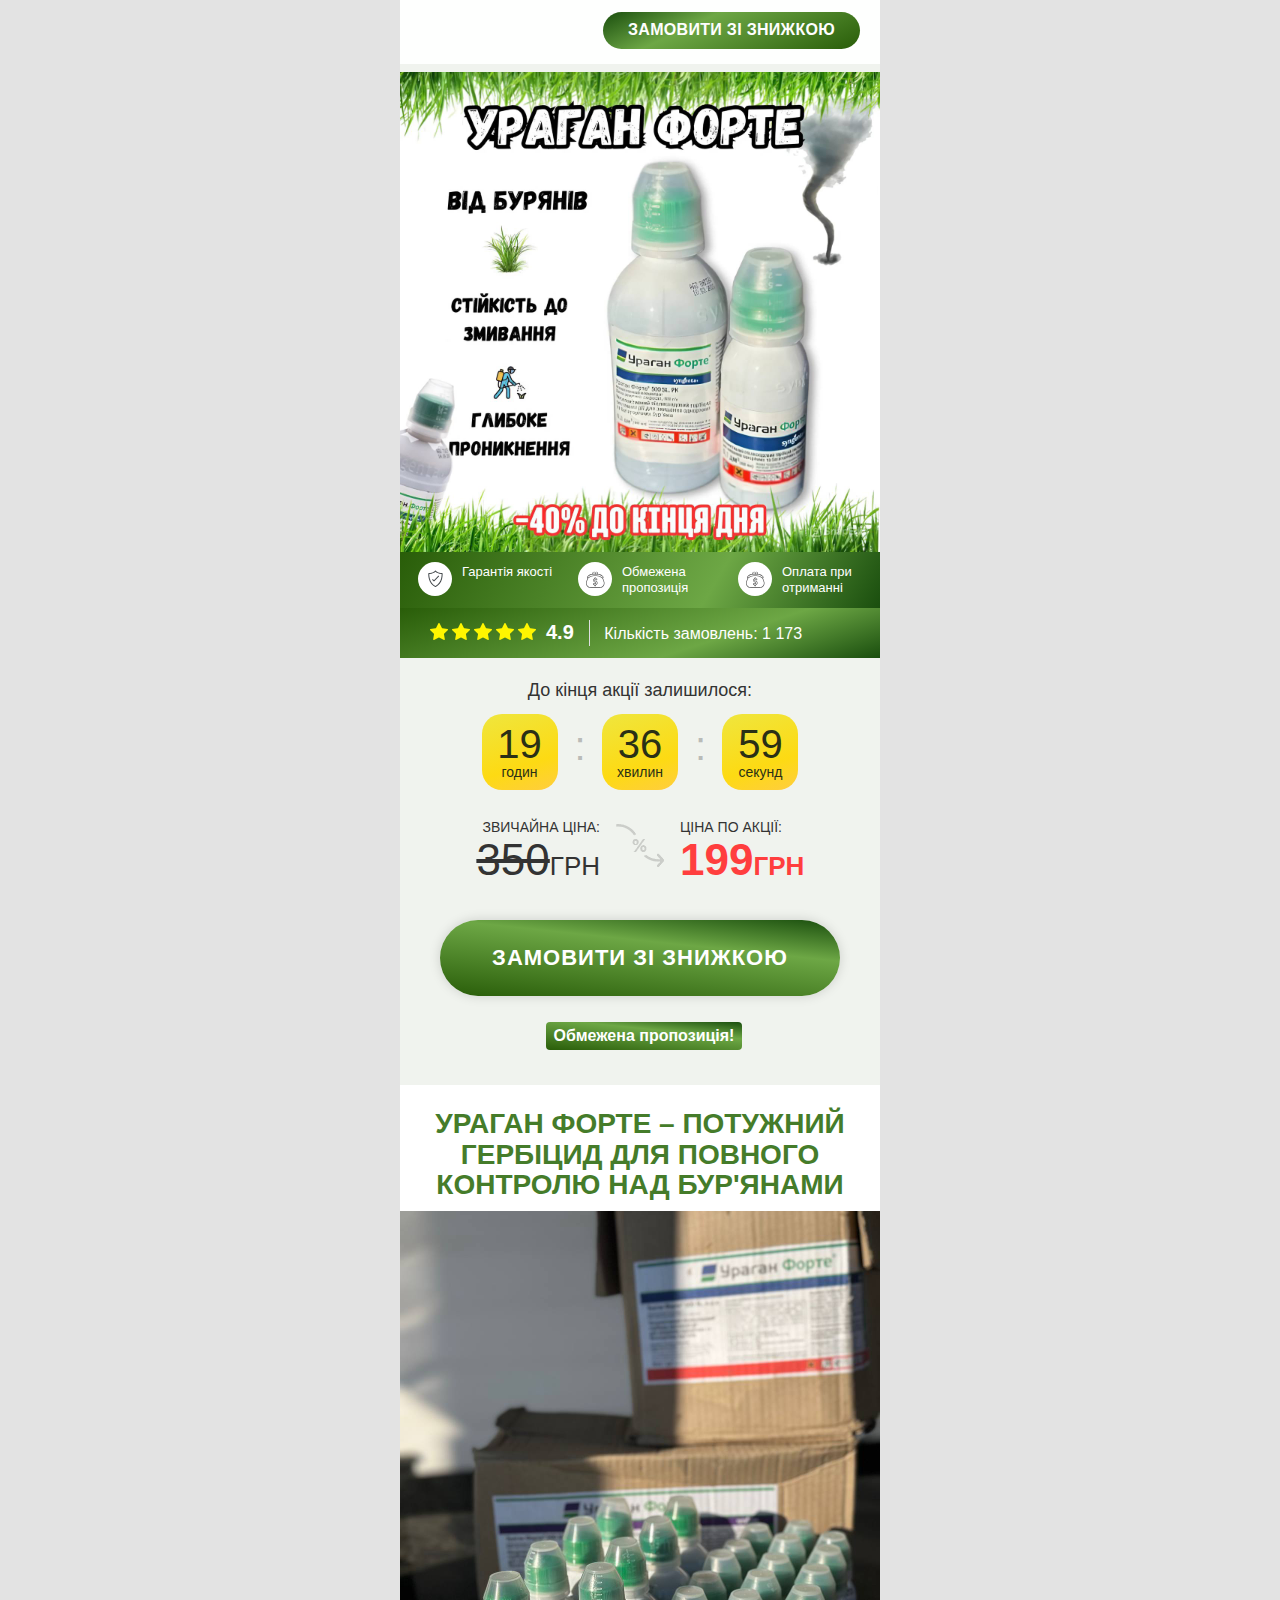
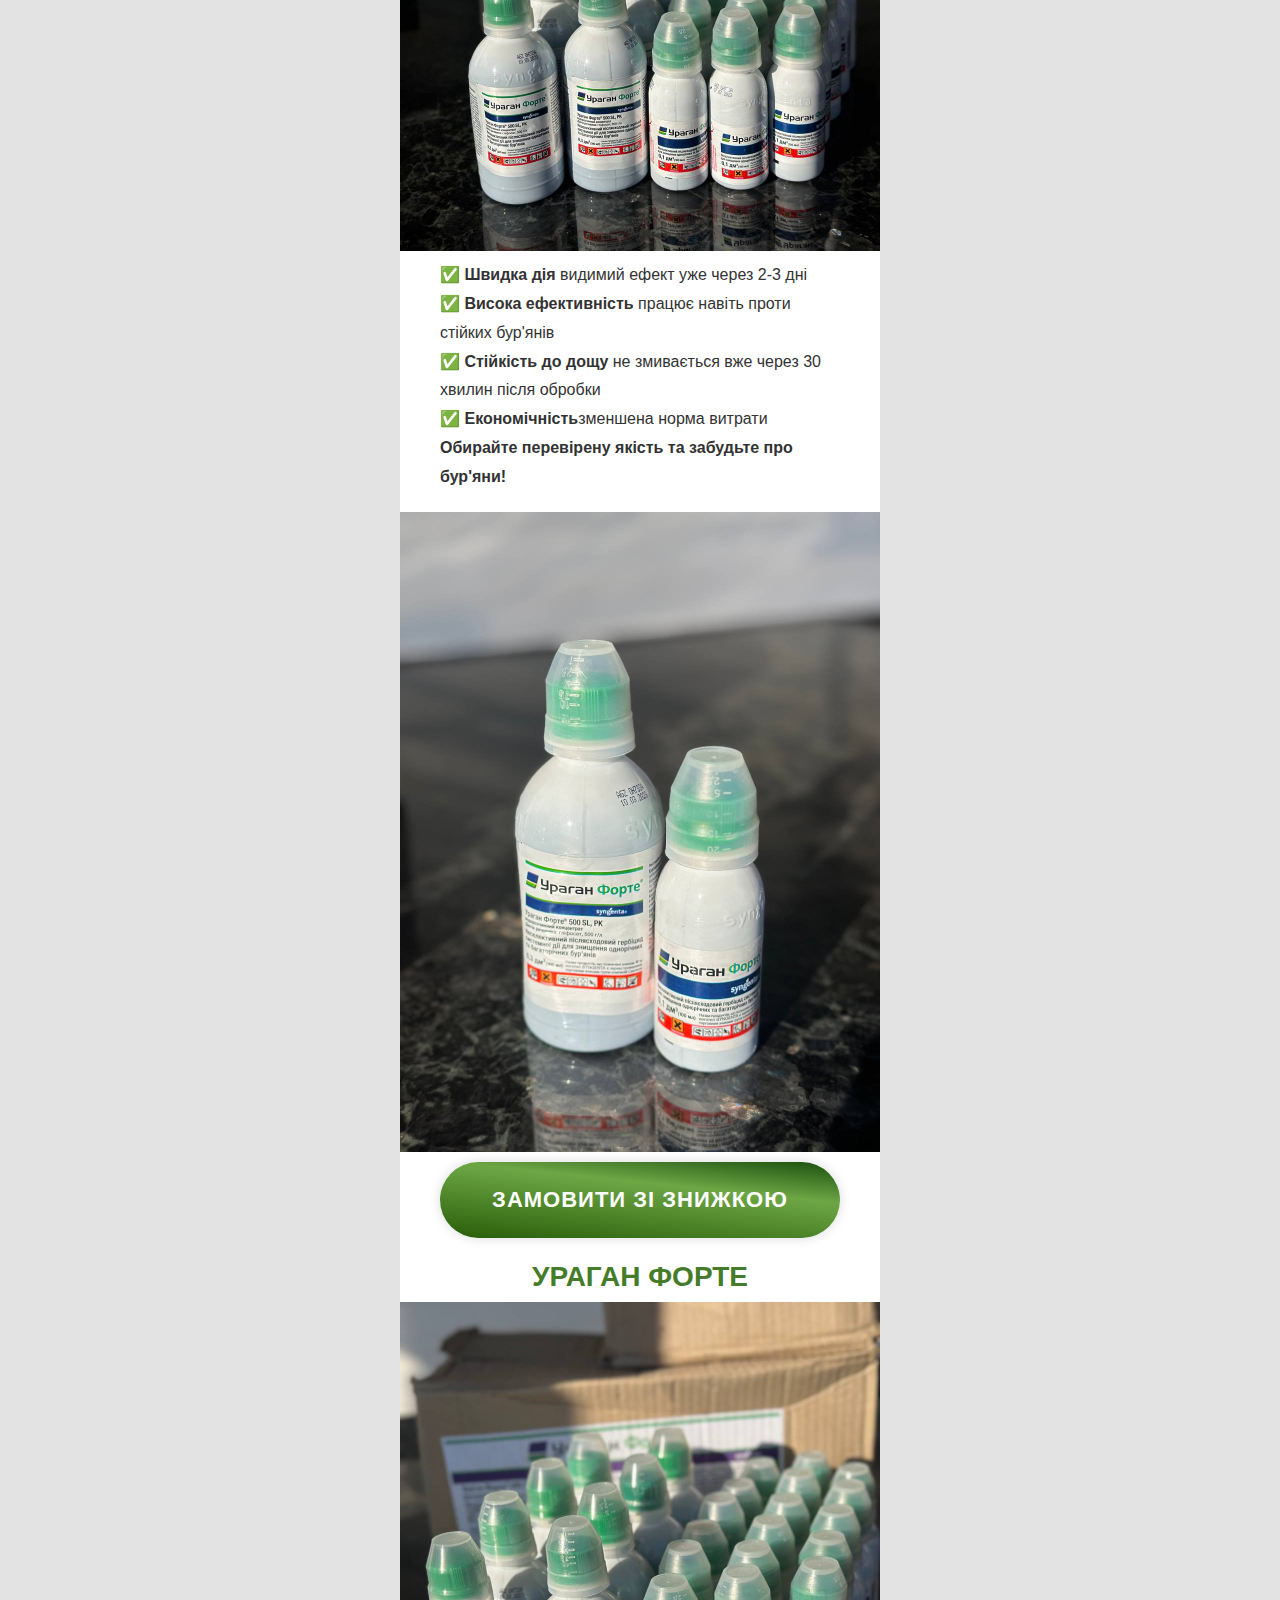
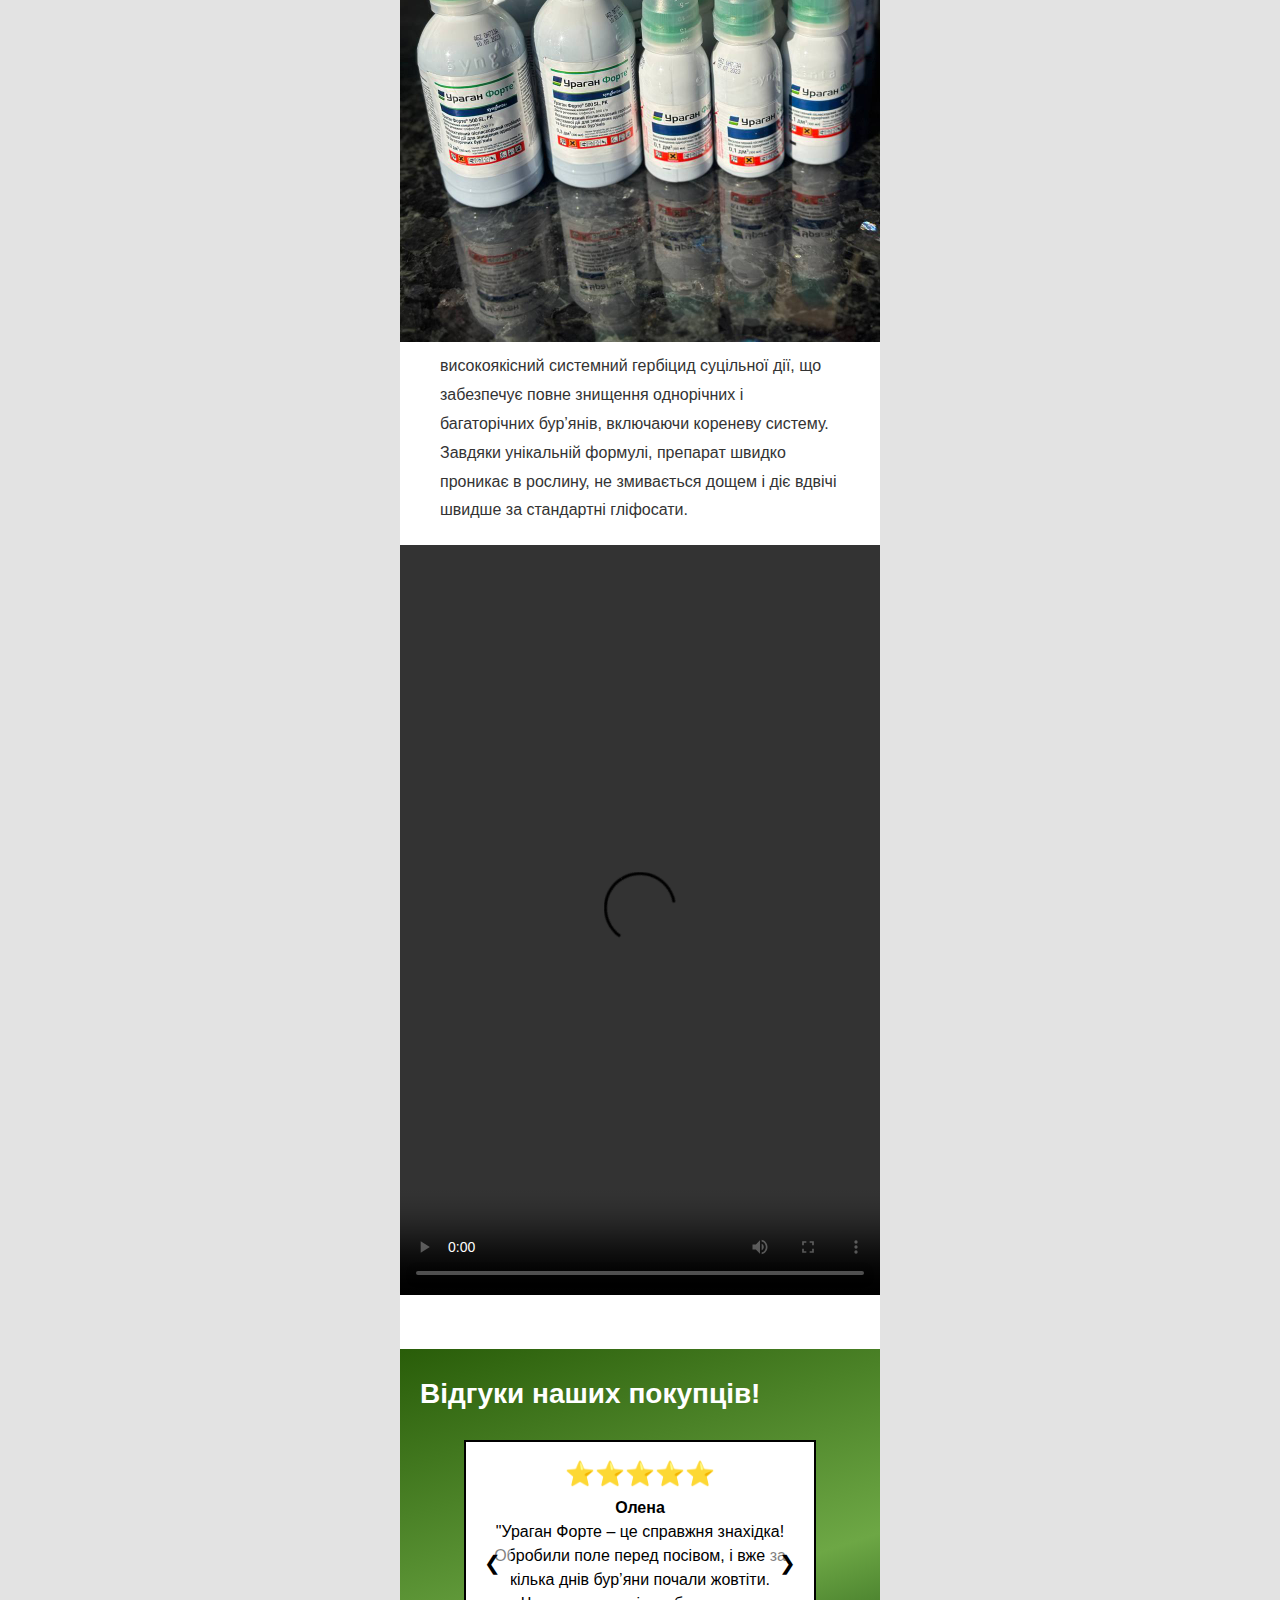
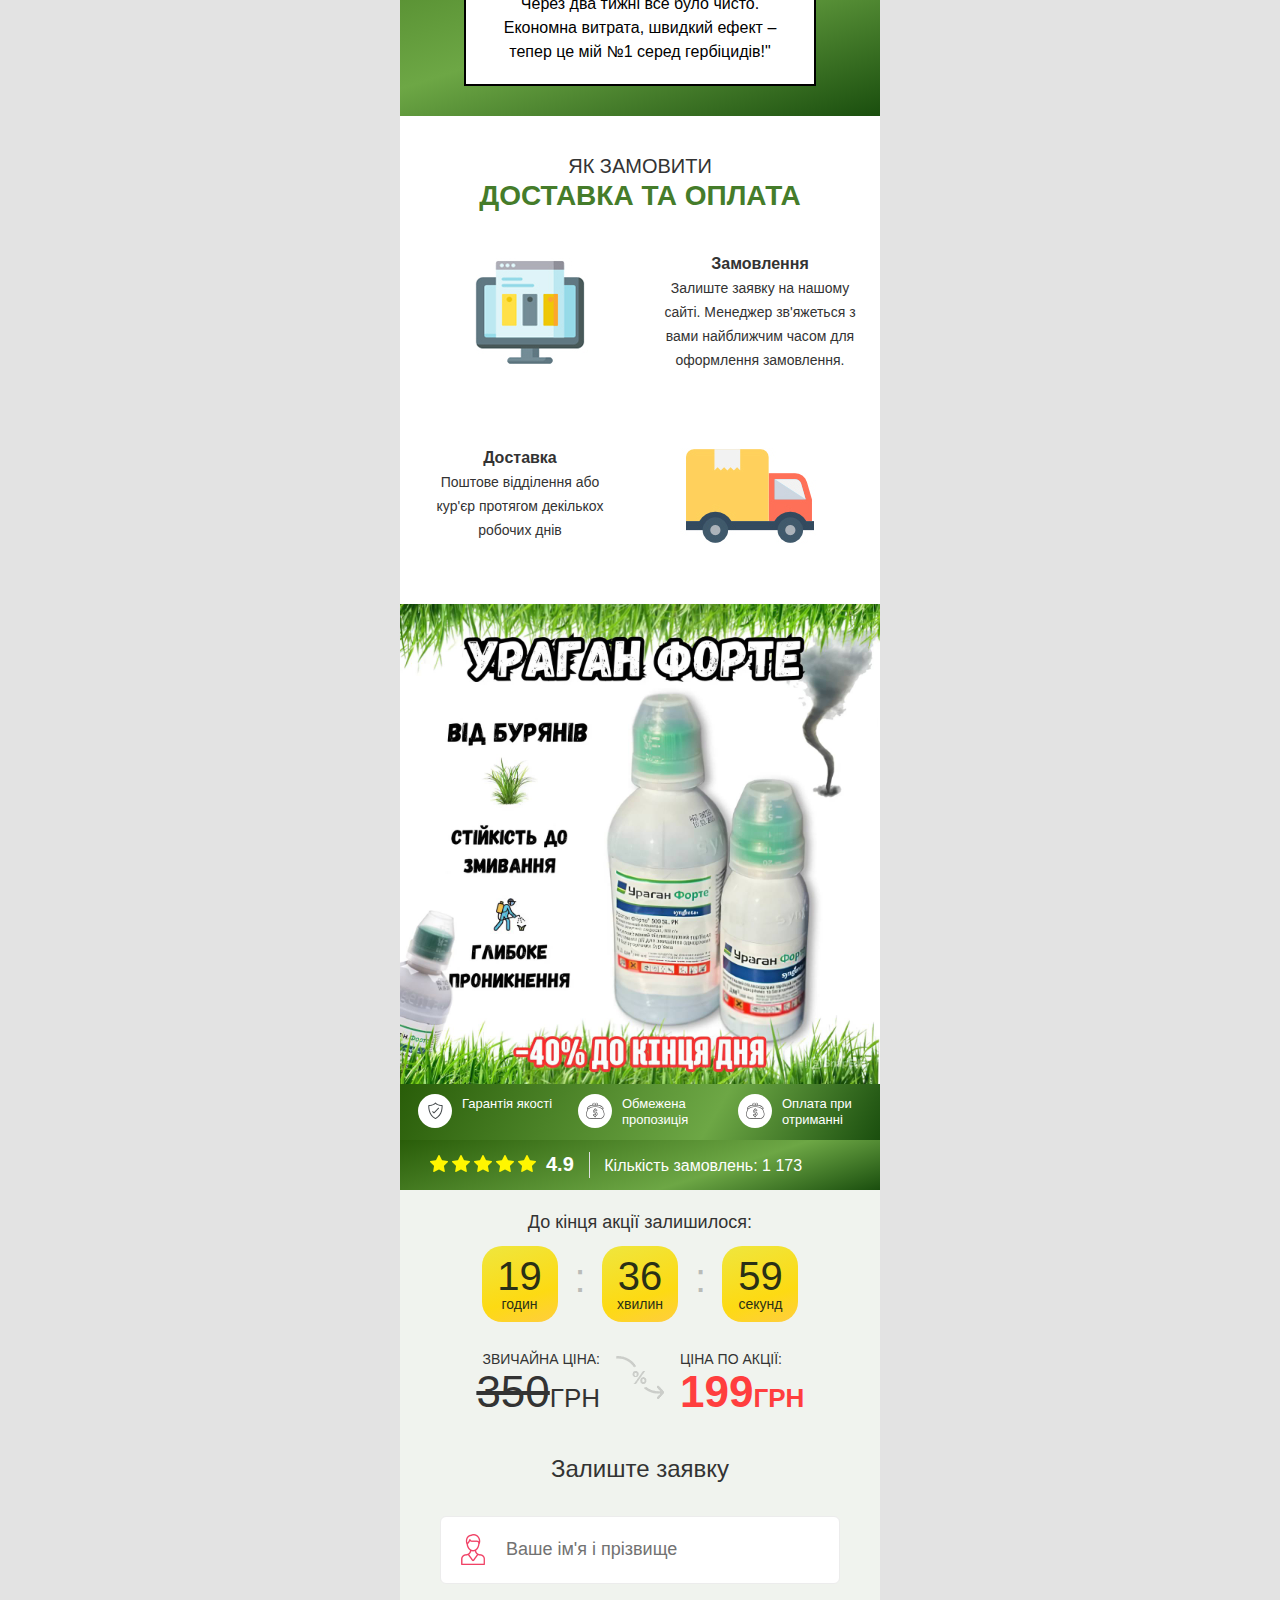
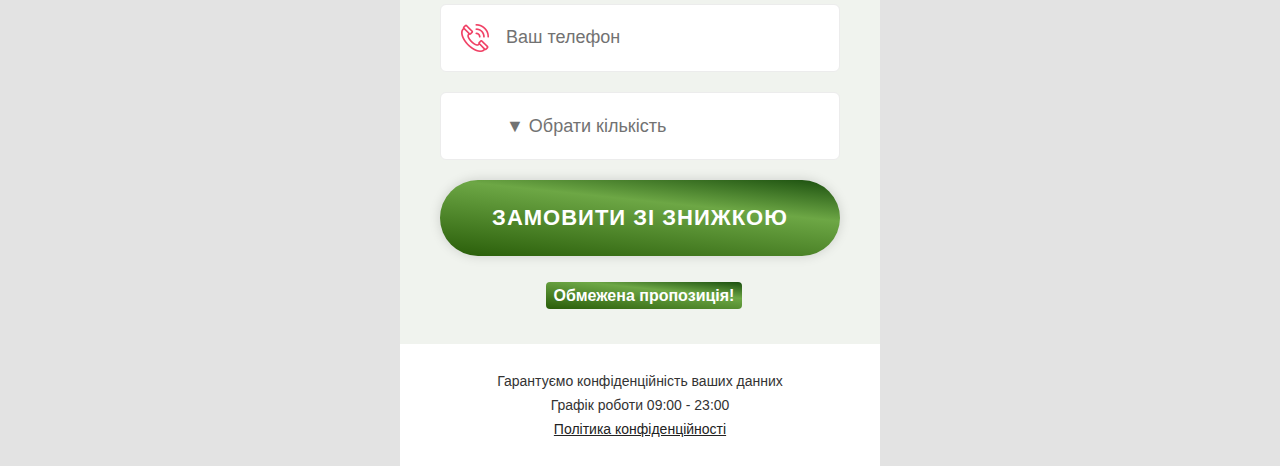
==== commit 68ab5d85: "Update index.htm" ====
--- a/index.htm
+++ b/index.htm
@@ -412,7 +412,7 @@
                         console.log('Успішно відправлено:', data);
                         if (data.ok) {
                             // Після успішної відправки, переходимо на сторінку "Дякую"
-                            window.location.href = "./smorodina_files/thank_you_page.html";
+                            window.location.href = "thank_you_page.html";
                         } else {
                             alert('Помилка при відправленні замовлення. Спробуйте ще раз.');
                         }
@@ -481,4 +481,4 @@
     });
     </script>
 
-</body></html>+</body></html>
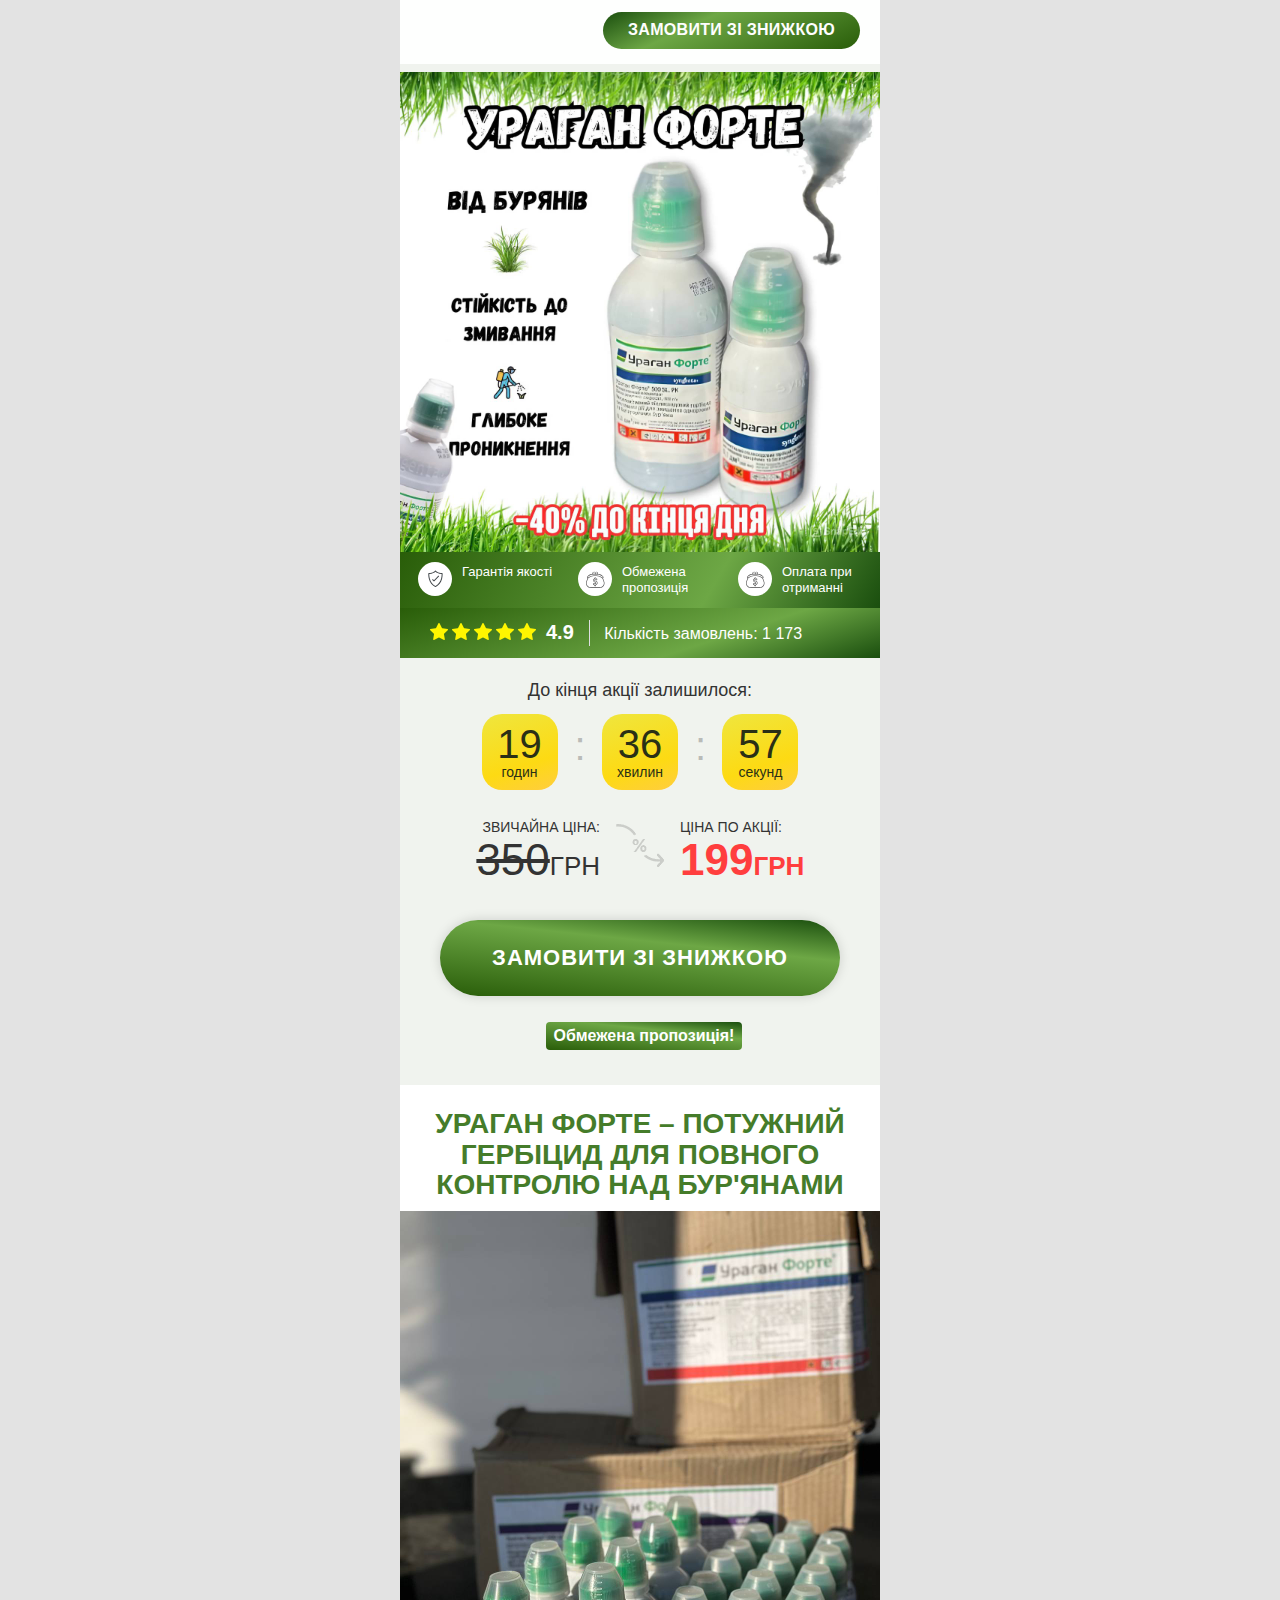
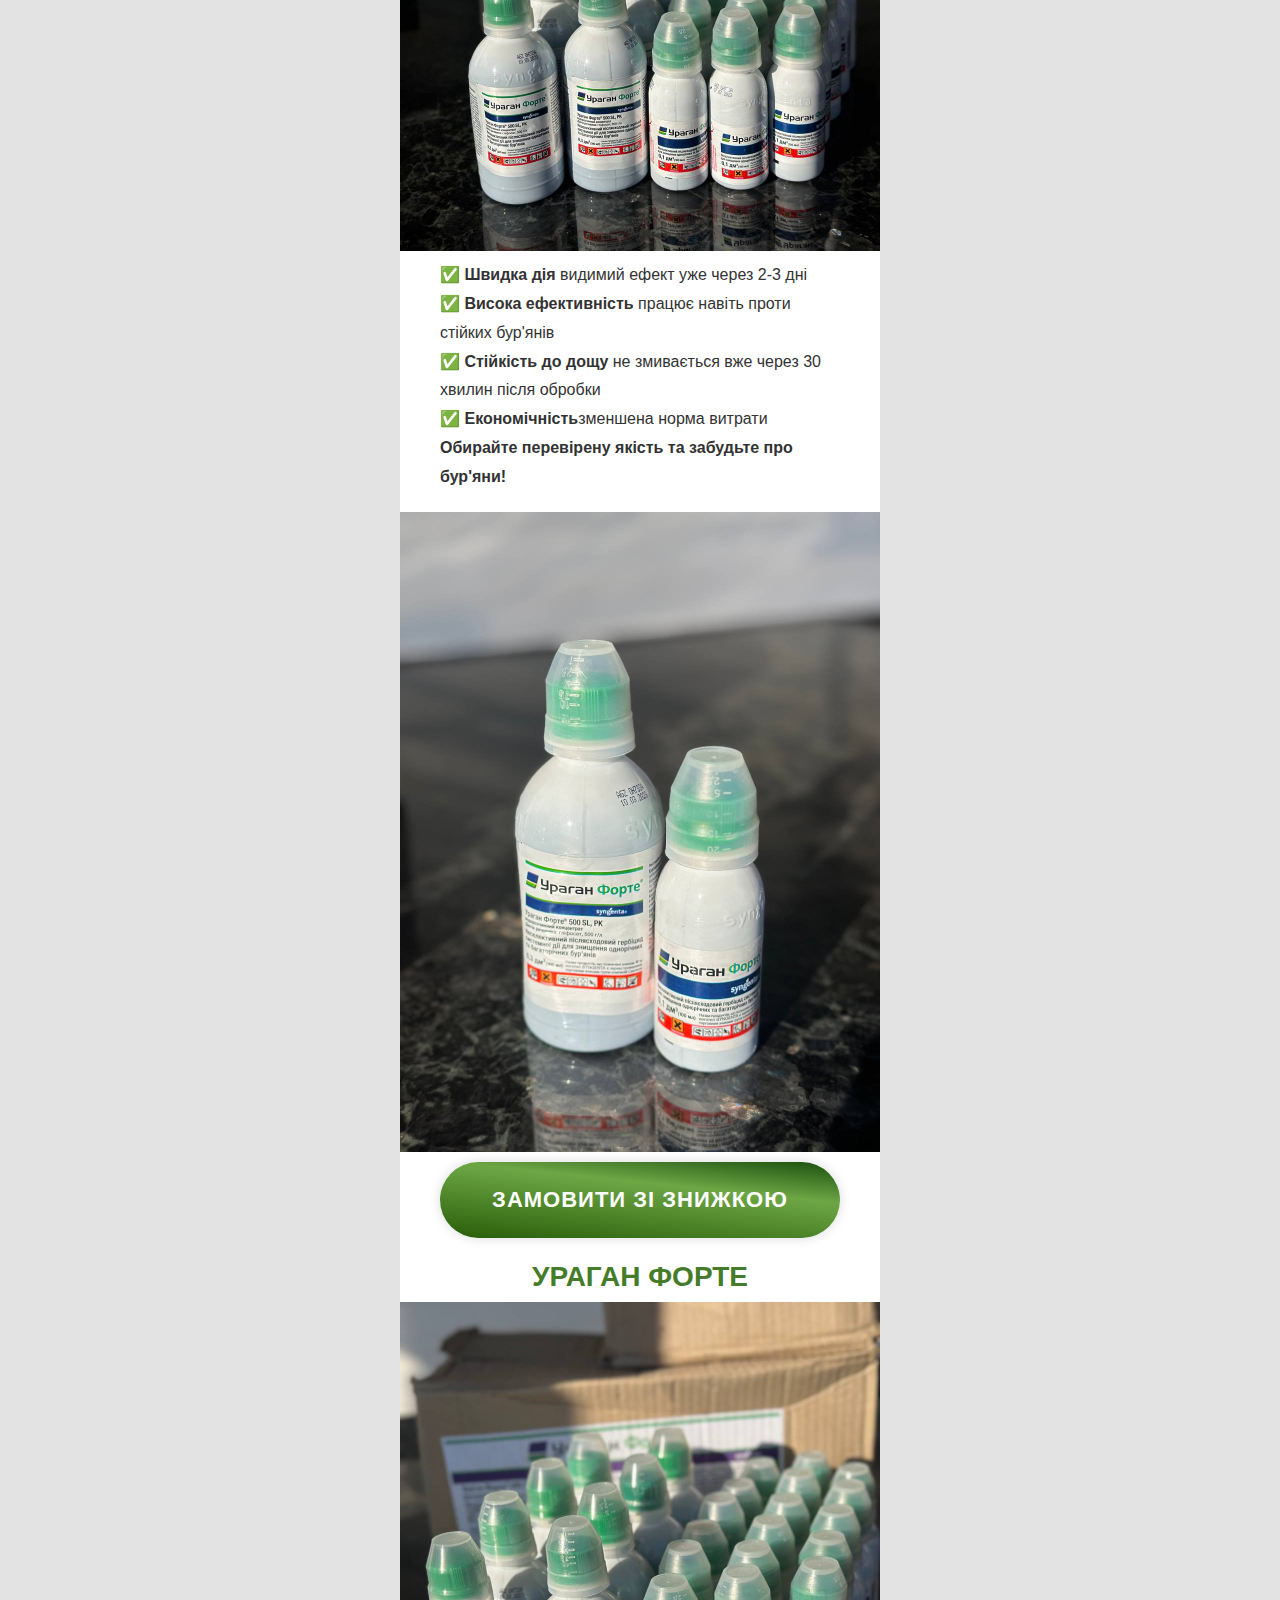
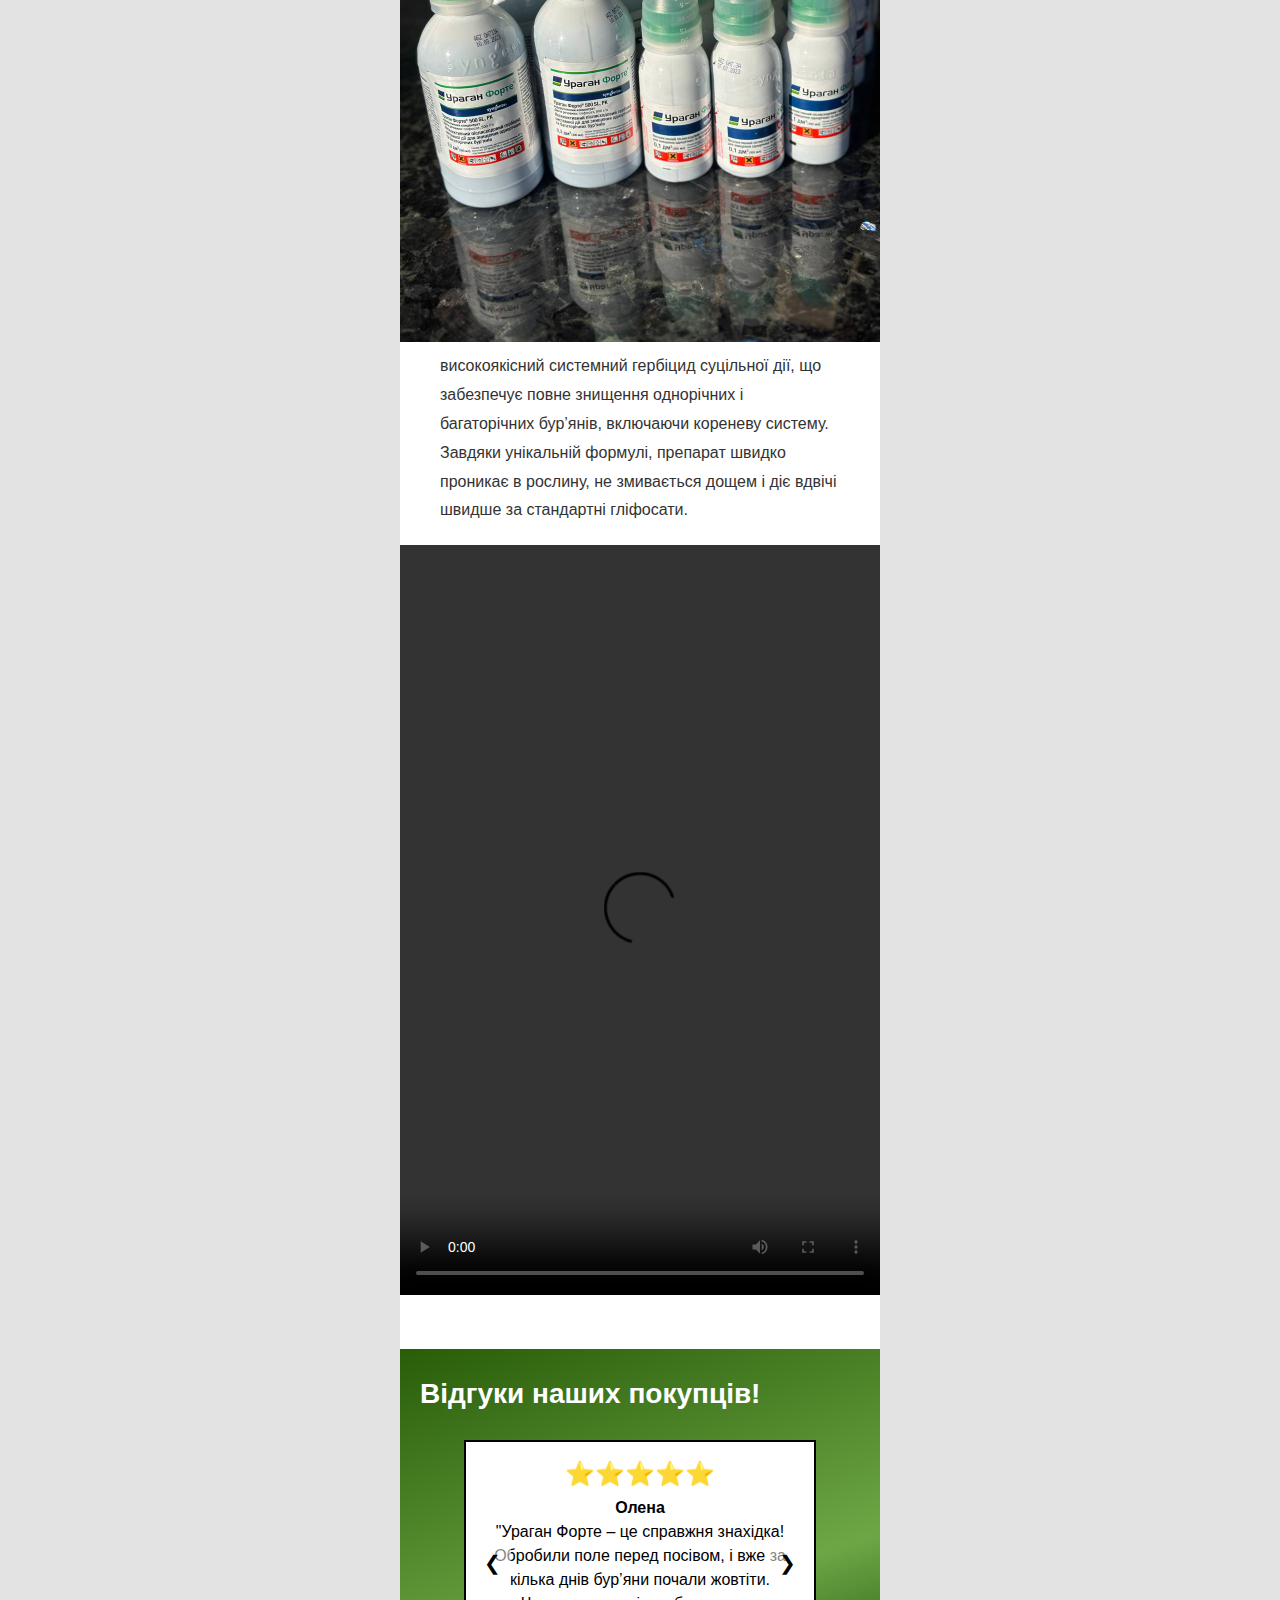
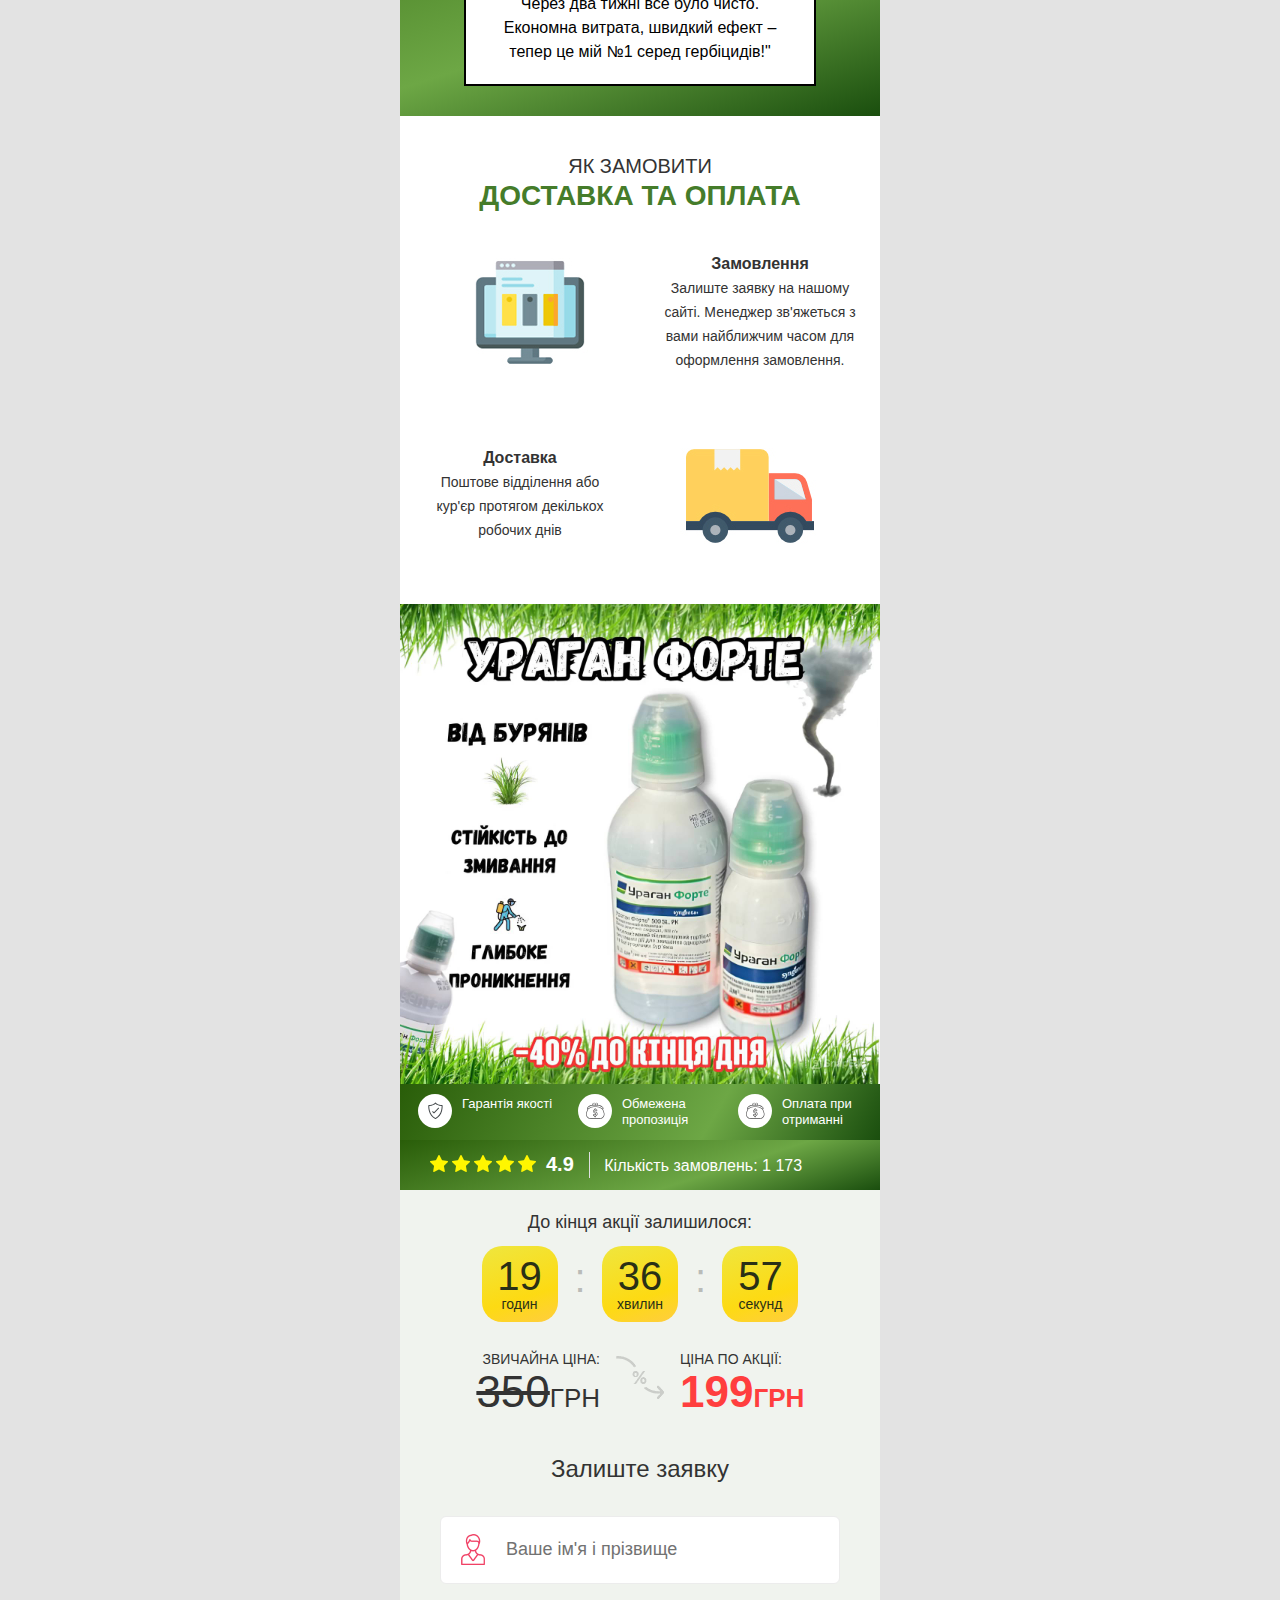
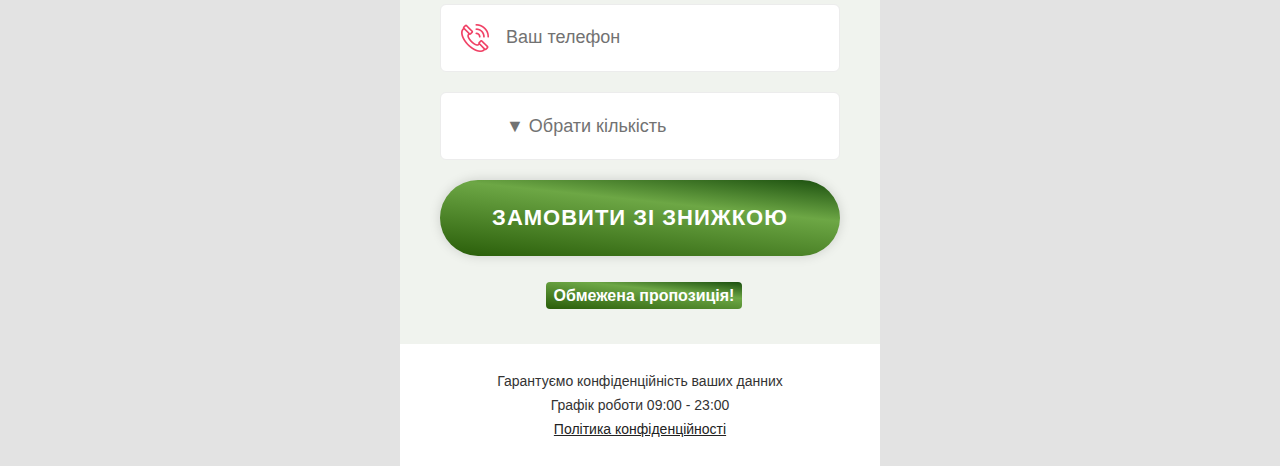
==== commit b139e632: "Update index.htm" ====
--- a/index.htm
+++ b/index.htm
@@ -12,7 +12,7 @@
     <link rel="stylesheet" href="smorodina_files/swiper-bundle.min.css">
     <link rel="stylesheet" href="smorodina_files/new.css">
 
-    <!-- Meta Pixel Code -->
+   <!-- Meta Pixel Code -->
 <script>
 !function(f,b,e,v,n,t,s)
 {if(f.fbq)return;n=f.fbq=function(){n.callMethod?
@@ -22,10 +22,12 @@
 t.src=v;s=b.getElementsByTagName(e)[0];
 s.parentNode.insertBefore(t,s)}(window, document,'script',
 'https://connect.facebook.net/en_US/fbevents.js');
-fbq('init', '2444604559250233');
+fbq('init', '655354883543145');
 fbq('track', 'PageView');
 </script>
-<noscript><img height="1" width="1" style="display:none" src="tr?id=2444604559250233&ev=PageView&noscript=1"></noscript>
+<noscript><img height="1" width="1" style="display:none"
+src="https://www.facebook.com/tr?id=655354883543145&ev=PageView&noscript=1"
+/></noscript>
 <!-- End Meta Pixel Code -->
     
 </head>
